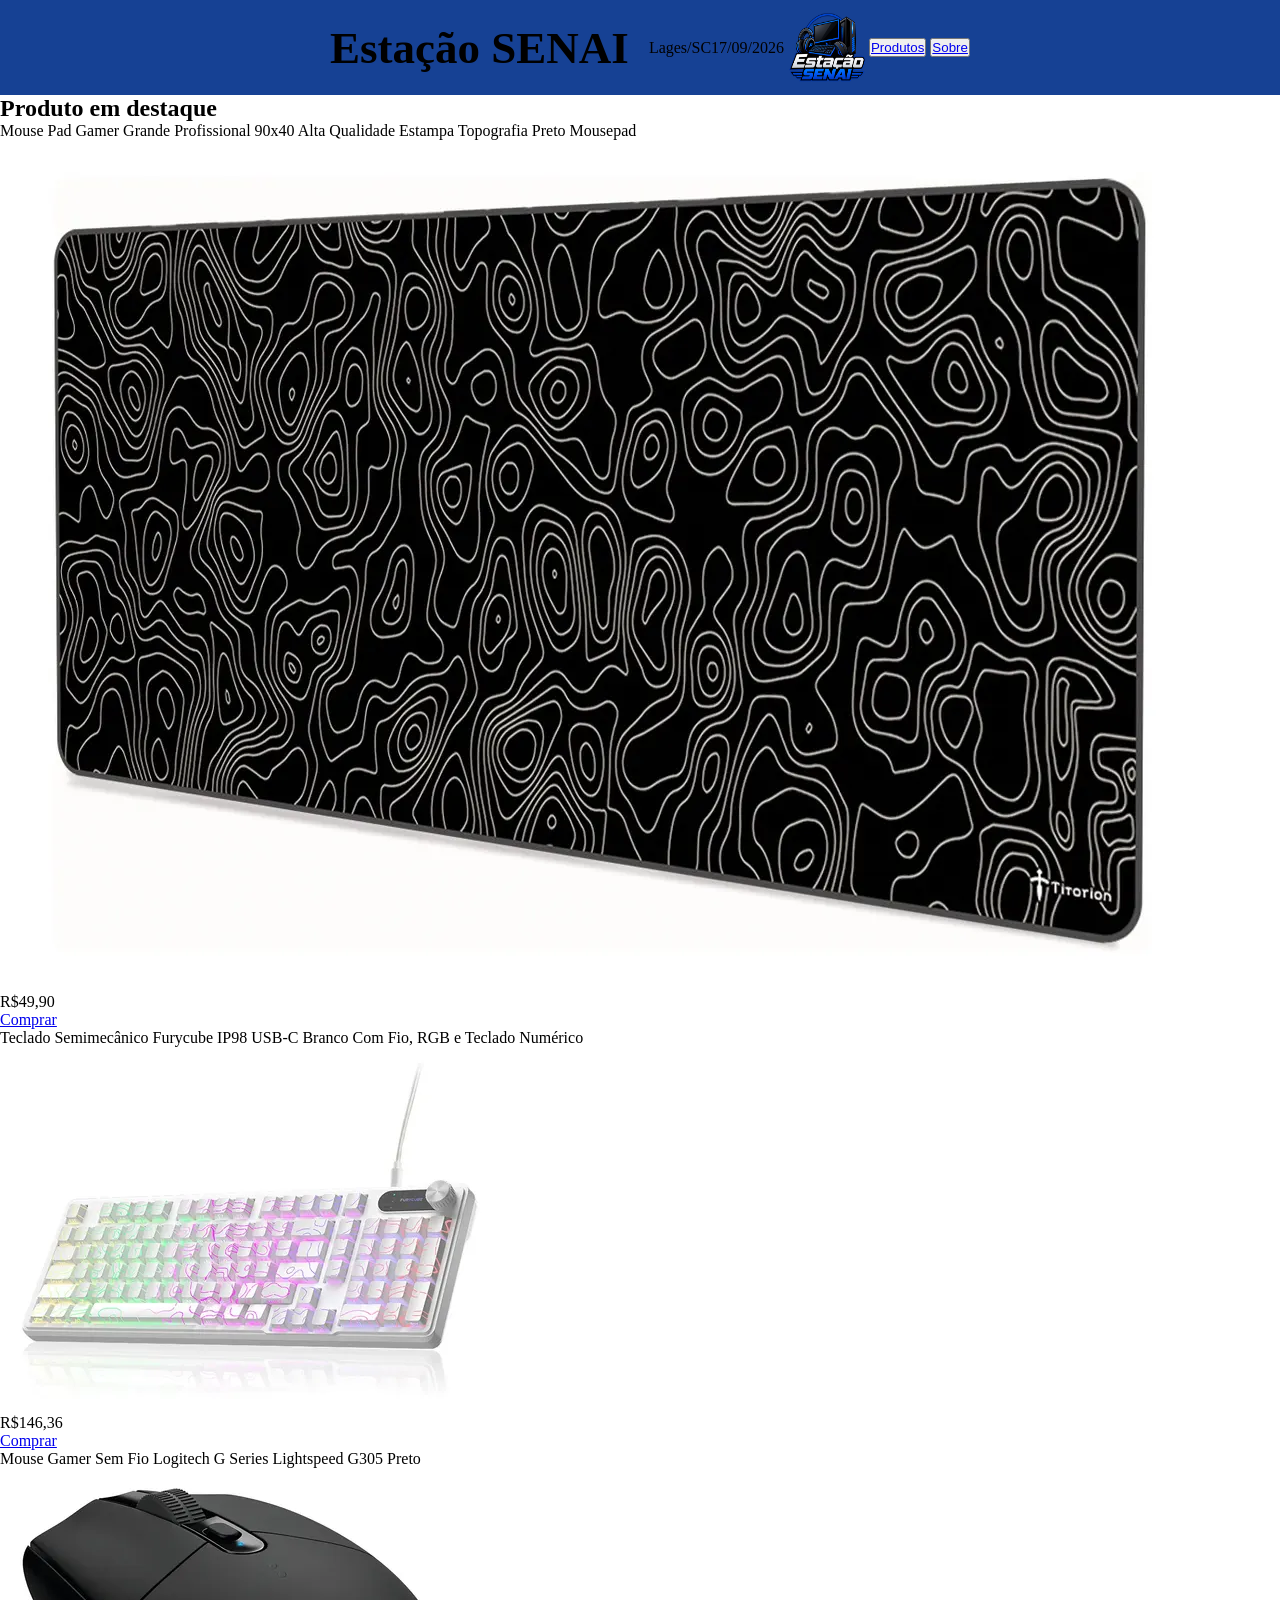
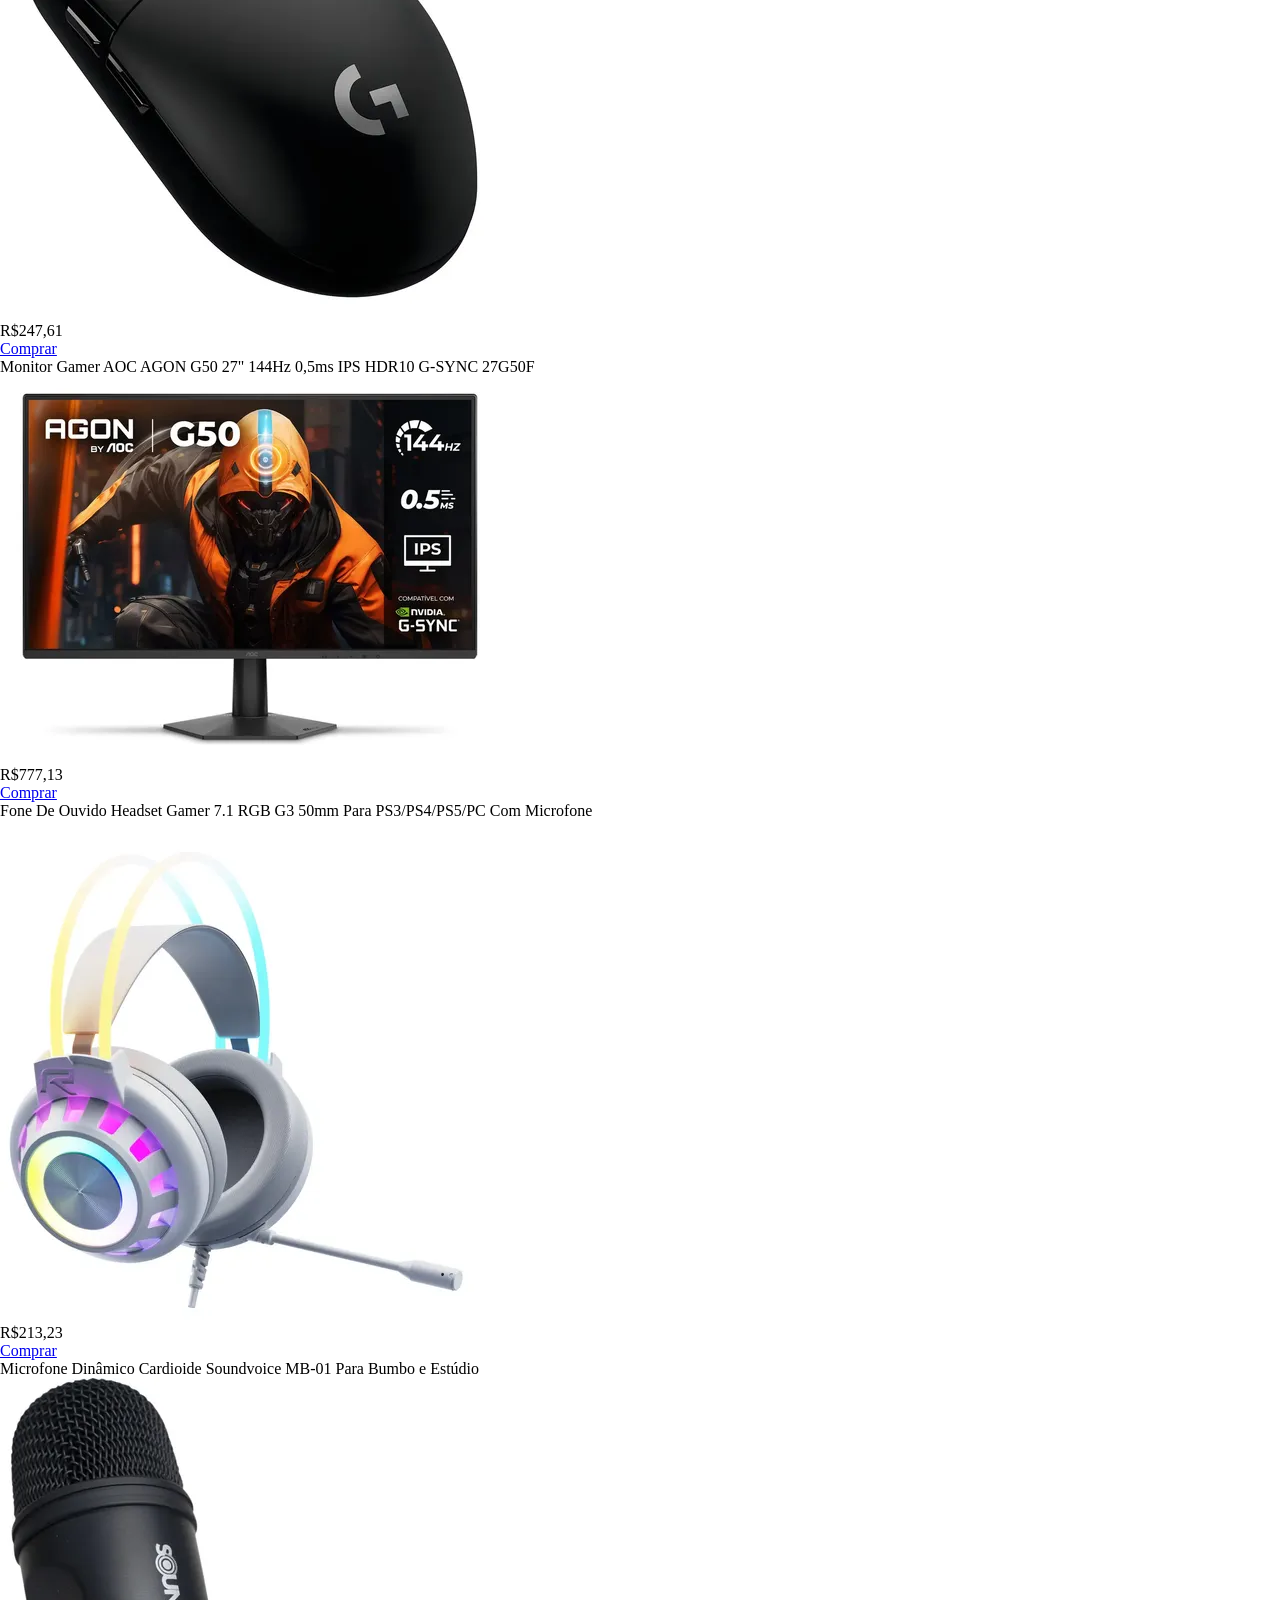
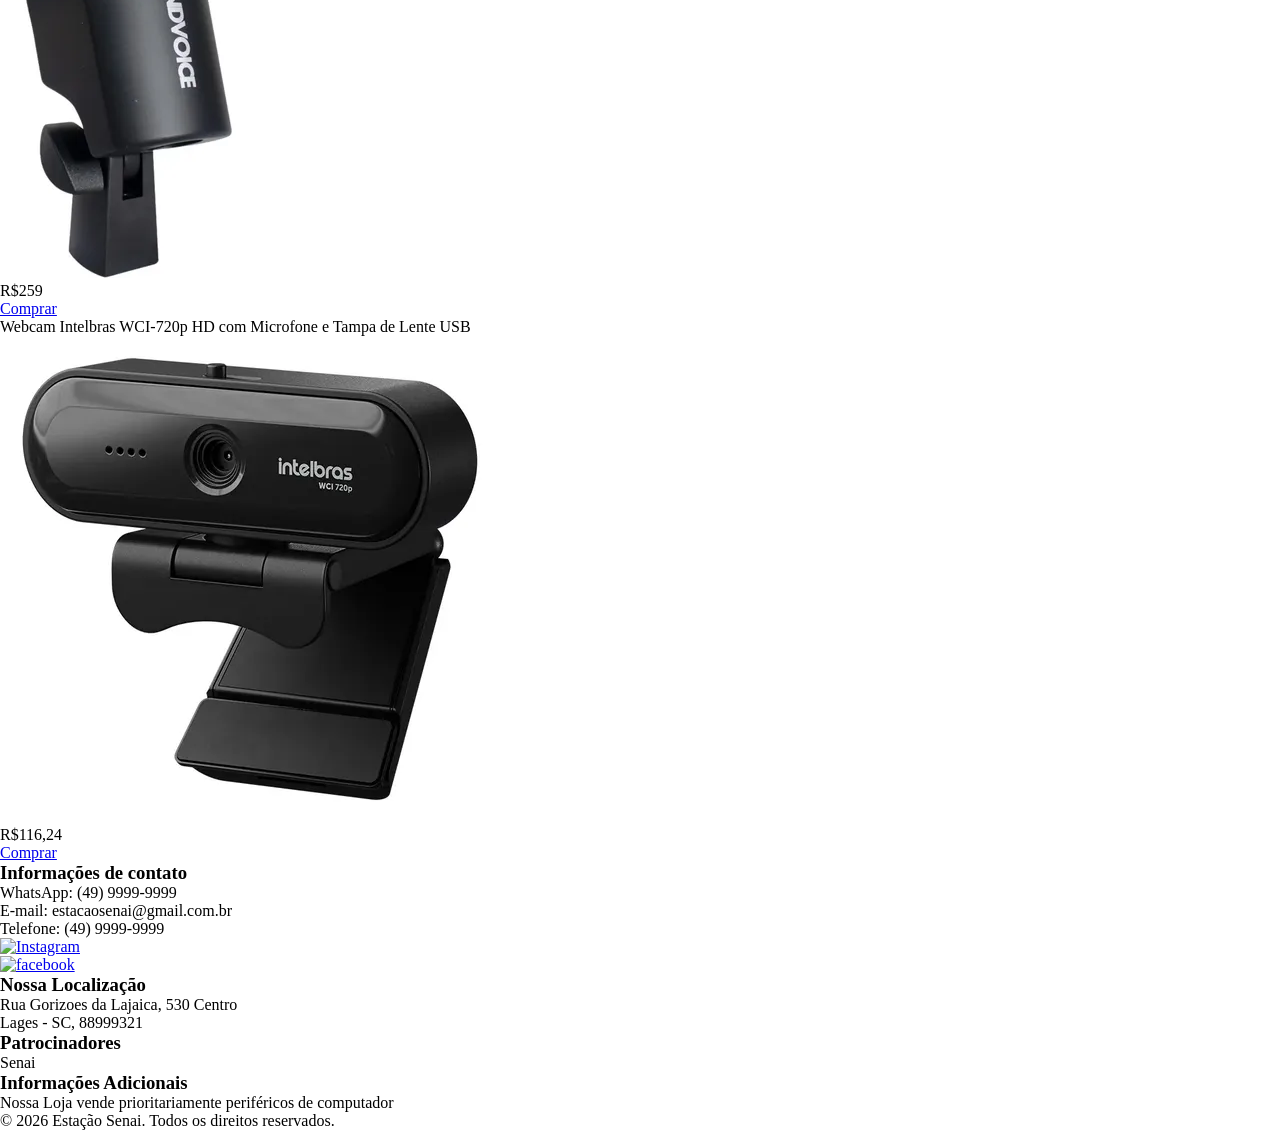
==== index.html @ b5deeed7 "feature/header Mudei o css do header" ====
<!DOCTYPE html>
<html lang="pt-br">

<head>
    <meta charset="UTF-8">
    <meta name="viewport" content="width=device-width, initial-scale=1.0">
    <title>Estação SENAI</title>
    <link rel="stylesheet" href="style.css">
</head>

<body>

    <header>

        <!--Titulo-->
        <h1>Estação SENAI</h1>




        <!--Localização e data-->
        <p>Lages/SC</p>
        <p>17/09/2026</p>

        <!--Logo do site-->
        <img class="logo-site" alt="logo-site" src="icons/logo-site.png">

        <!--Menu de seleção-->
        <div class="menu">
            <nav>
                <ul>
                    <button><a href="index.html">Produtos</a></button>
                    <button><a href="sobre.html">Sobre</a></button>
                </ul>
            </nav>
        </div>

    </header>

    <main>

        <section class="cards">
            <div class="maiores">
                <!--Produto em destaque do dia-->
                <h2>Produto em destaque</h2>
                <div class="mousepad">

                    <p>Mouse Pad Gamer Grande Profissional 90x40 Alta Qualidade Estampa Topografia Preto Mousepad</p>
                    <img alt="Mousepad" src="icons/mousepad.webp">
                    <p>R$49,90</p>
                    <a target="_blank"
                        href="https://www.mercadolivre.com.br/mouse-pad-gamer-grande-profissional-90x40-alta-qualidade-estampa-topografia-preto-mousepad-titorion/p/MLB47409463#polycard_client=search-desktop&be_origin=backend&overlay_label=not_apply&search_layout=grid&position=24&type=product&tracking_id=7812e96e-328a-417b-9b90-ce78f13c416f&wid=MLB4013795219&sid=search">Comprar</a>
                </div>
                <!--Seção para mostrar os itens no catalógo do site-->
            </div>
            <div class="teclado">
                <P>Teclado Semimecânico Furycube IP98 USB-C Branco Com Fio, RGB e Teclado Numérico</P>
                <img alt="Teclado" src="icons/tecladobrancoled.webp">
                <p>R$146,36</p>
                <a target="_blank"""
                    href="https://www.mercadolivre.com.br/teclado-semimecanico-furycube-ip98-usb-c-branco-com-fio-rgb-e-teclado-numerico/p/MLB63980322#polycard_client=search-desktop&be_origin=backend&overlay_label=not_apply&search_layout=grid&position=43&type=product&tracking_id=d3f7d920-6cae-497f-8540-eaef168dc468&wid=MLB7153825890&sid=search">Comprar</a>
            </div>
            <div class="mouse">
                <p>Mouse Gamer Sem Fio Logitech G Series Lightspeed G305 Preto</p>
                <img alt="Mouse" src="icons/Mouse.webp">
                <P>R$247,61</P>
                <a target="_blank"
                    href="https://www.mercadolivre.com.br/mouse-gamer-sem-fio-logitech-g-series-lightspeed-g305-preto/p/MLB23144158#polycard_client=search-desktop&be_origin=backend&overlay_label=not_apply&search_layout=grid&position=8&type=product&tracking_id=4a36a123-472b-42ae-950b-388104cb21b0&wid=MLB4983623301&sid=search">Comprar</a>
            </div>
            <div class="monitor">
                <p>Monitor Gamer AOC AGON G50 27" 144Hz 0,5ms IPS HDR10 G-SYNC 27G50F</p>
                <img alt="Monitor" src="icons/monitor.webp">
                <p>R$777,13</p>
                <a target="_blank"
                    href="https://www.mercadolivre.com.br/monitor-gamer-aoc-agon-g50-27-144hz-05ms-ips-hdr10-g-sync-27g50f/p/MLB62870125?pdp_filters=item_id:MLB6233971228#polycard_client=recommendations_vip-pads-up&wid=MLB6233971228&sid=recos&reco_backend=recomm_platform_base_pads_rfa_MERGE_marketplace&reco_model=recos_backend_only&reco_client=vip-pads-up&reco_item_pos=2&reco_backend_type=low_level&reco_id=8f4b0502-ffeb-46dc-b639-bdf6862e9575&is_advertising=true&ad_domain=VIPDESKTOP_UP&ad_position=3&ad_click_id=NDRkMGM4MWItMjBjNS00MTIxLWJkZTQtMjI5NDY4MDViMzY0">Comprar</a>
            </div>
            <div class="headset">
                <P>Fone De Ouvido Headset Gamer 7.1 RGB G3 50mm Para PS3/PS4/PS5/PC Com Microfone</P>
                <img alt="Headset" src="icons/fone.webp">
                <P>R$213,23</P>
                <a target="_blank"
                    href="https://www.mercadolivre.com.br/fone-de-ouvido-headset-gamer-71-rgb-g3-50mm-para-ps3ps4ps5pc-com-microfone-heatset-gamer-fone-ouvido-computador-jogo-bom-bonito-barato/p/MLB75214788?pdp_filters=item_id:MLB7177538888#is_advertising=true&searchVariation=MLB75214788&backend_model=search-backend&be_origin=backend&position=3&search_layout=grid&type=pad&tracking_id=77978ebe-2808-44ee-95e0-de11dff2c655&ad_domain=VQCATCORE_LST&ad_position=3&ad_click_id=MjA5NmQyNTYtZDNmNi00ZWJkLWJmYTAtN2E4M2U3ZTk1N2Nh">Comprar</a>
            </div>
            <div class="microfone">
                <p>Microfone Dinâmico Cardioide Soundvoice MB-01 Para Bumbo e Estúdio</p>
                <img alt="Microfone" src="icons/microfone.webp">
                <p>R$259</p>
                <a target="_blank"
                    href="https://www.mercadolivre.com.br/microfone-dinamico-cardioide-soundvoice-mb-01-para-bumbo-e-estudio/p/MLB37297461?pdp_filters=item_id:MLB4917843511#is_advertising=true&searchVariation=MLB37297461&backend_model=search-backend&be_origin=backend&position=4&search_layout=grid&type=pad&tracking_id=dd251915-ace6-4da2-aaab-85668faf4d6e&ad_domain=VQCATCORE_LST&ad_position=4&ad_click_id=NWQ5ZDEzZDUtMzc0Yy00ZmU4LWEyMzEtZjdmMzE3NWNmOWEx">Comprar</a>
            </div>
            <div class="webcan">
                <p>Webcam Intelbras WCI-720p HD com Microfone e Tampa de Lente USB</p>
                <img alt="Webcam" src="icons/webcam.webp">
                <p>R$116,24</p>
                <a target="_blank"
                    href="https://www.mercadolivre.com.br/webcam-intelbras-wci-720p-hd-com-microfone-e-tampa-de-lente-usb/p/MLB53816191#polycard_client=search-desktop&be_origin=backend&overlay_label=not_apply&search_layout=grid&position=12&type=product&tracking_id=714e74a8-5404-4f81-b75a-a36fd5739add&wid=MLB6360203074&sid=search">Comprar</a>

            </div>
        </section>
    </main>

    <footer>
        <!--Essa (div) mostra as informações de contato da empresa-->
        <div class="contatos">
            <h3>Informações de contato</h3>
            <p>WhatsApp: (49) 9999-9999</p>
            <p>E-mail: estacaosenai@gmail.com.br</p>
            <p>Telefone: (49) 9999-9999</p>
        </div>
        <!--Essa (div) mostra as redes sociais da empresa-->
        <div class="redesSociais">
            <a href="https://instagram.com" target="_blank">
                <img src="instagram.png" alt="Instagram" width="30">
            </a><br>
            <a href="https://facebook.com" target="_blank">
                <img src="facebook.png" alt="facebook" width="30">
            </a>
        </div>
        <!--Essa (div) mostra a localização da empresa-->
        <div class="localização">
            <h3>Nossa Localização</h3>
            <p>Rua Gorizoes da Lajaica, 530 Centro</p>
            <p>Lages - SC, 88999321</p>
        </div>
        <!--Essa (div) mostra os patrocinadores da empresa-->
        <div class="patrocinador">
            <h3>Patrocinadores</h3>
            <p>Senai</p>
        </div>
        <!--Essa (div) mostar informações adicionais da empresa-->
        <div class="informações">
            <h3>Informações Adicionais</h3>
            <p>Nossa Loja vende prioritariamente periféricos de computador</p>
        </div>
        <!--Essa (div) é a copywrigth do site-->
        <div class="copywrigth">
            <p>&copy; 2026 Estação Senai. Todos os direitos reservados.</p>
        </div>

    </footer>

</body>

</html>
---- style.css ----
* {
    padding: 0;
    margin: 0;
    box-sizing: border-box;
}
header{
    background-color: #164194;
    display: flex;
    align-items: center;
    justify-content: center;    
    height: 95px;
}

menu{
    justify-content: center;
    flex-direction: column;
}

header h1{
    font-size: 45px;
    padding: 20px;
}

.logo-site{
    width: 85px;
    height: 75px;
}
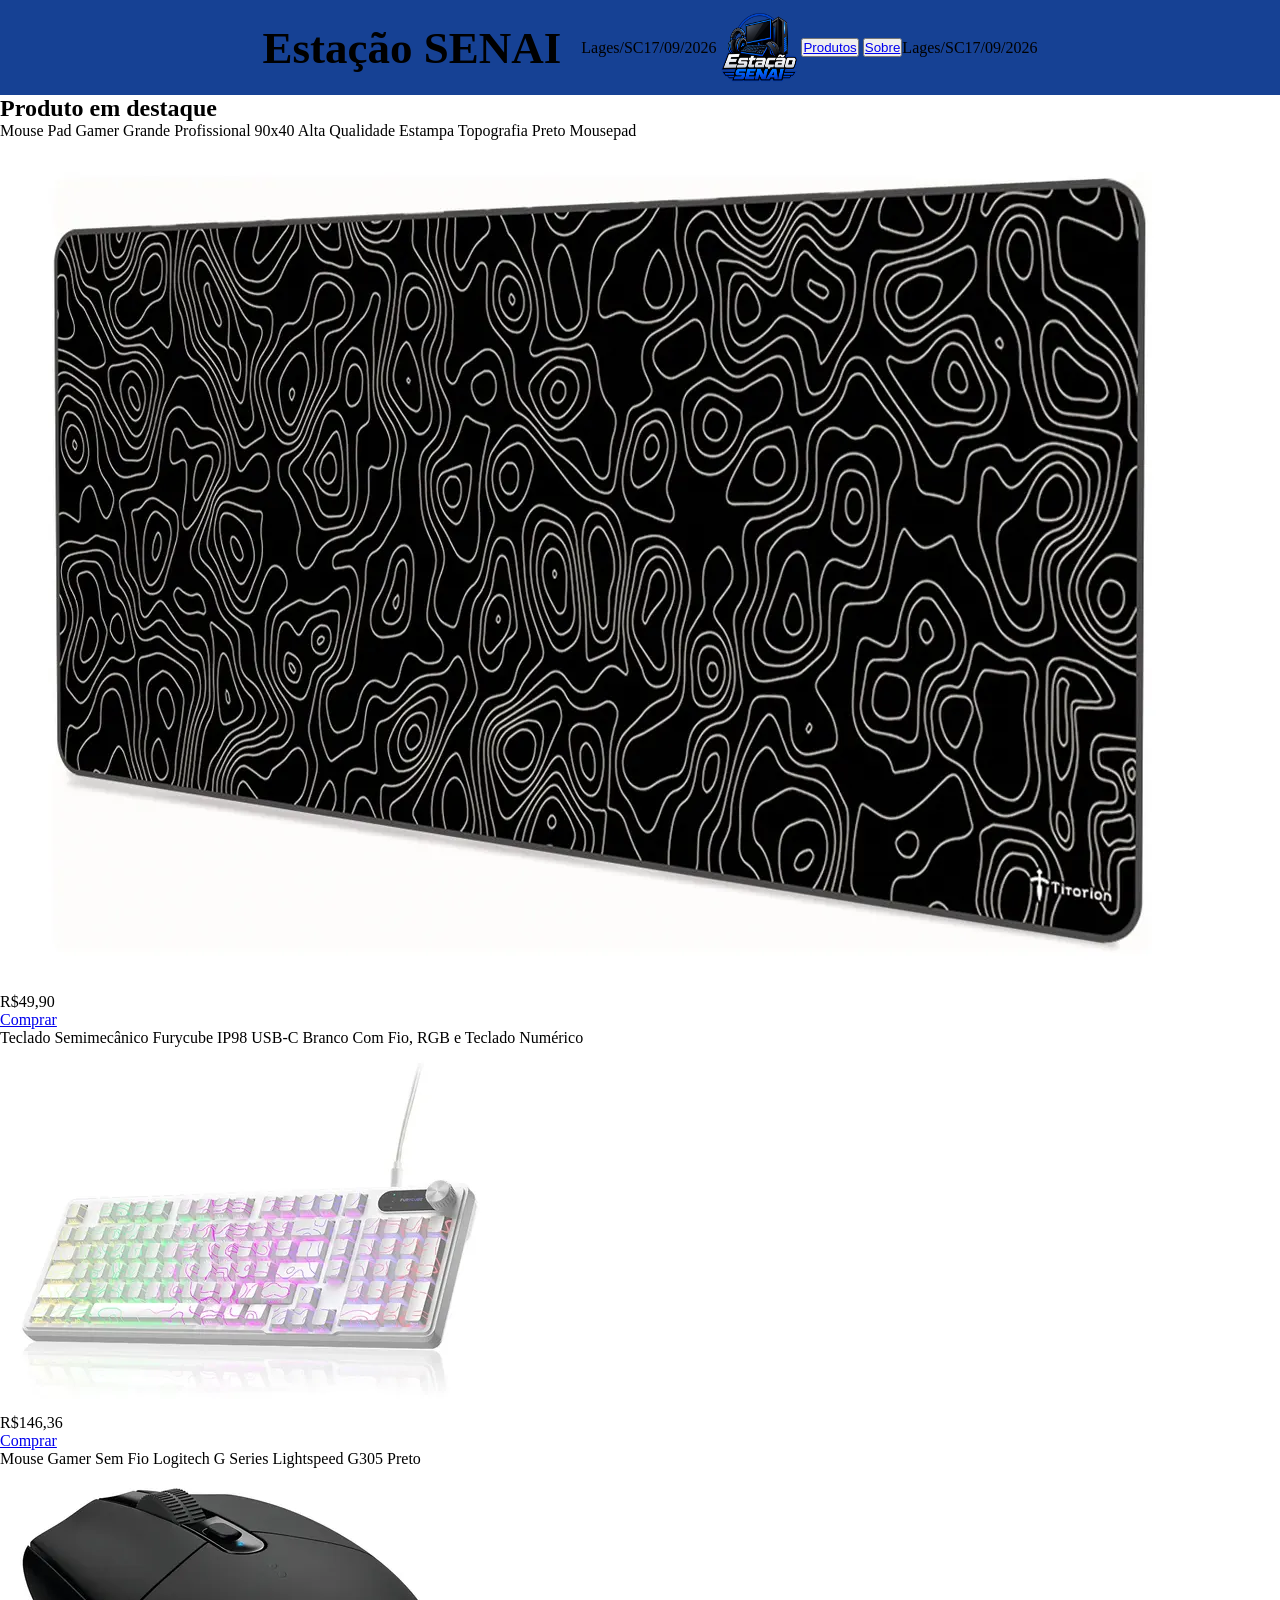
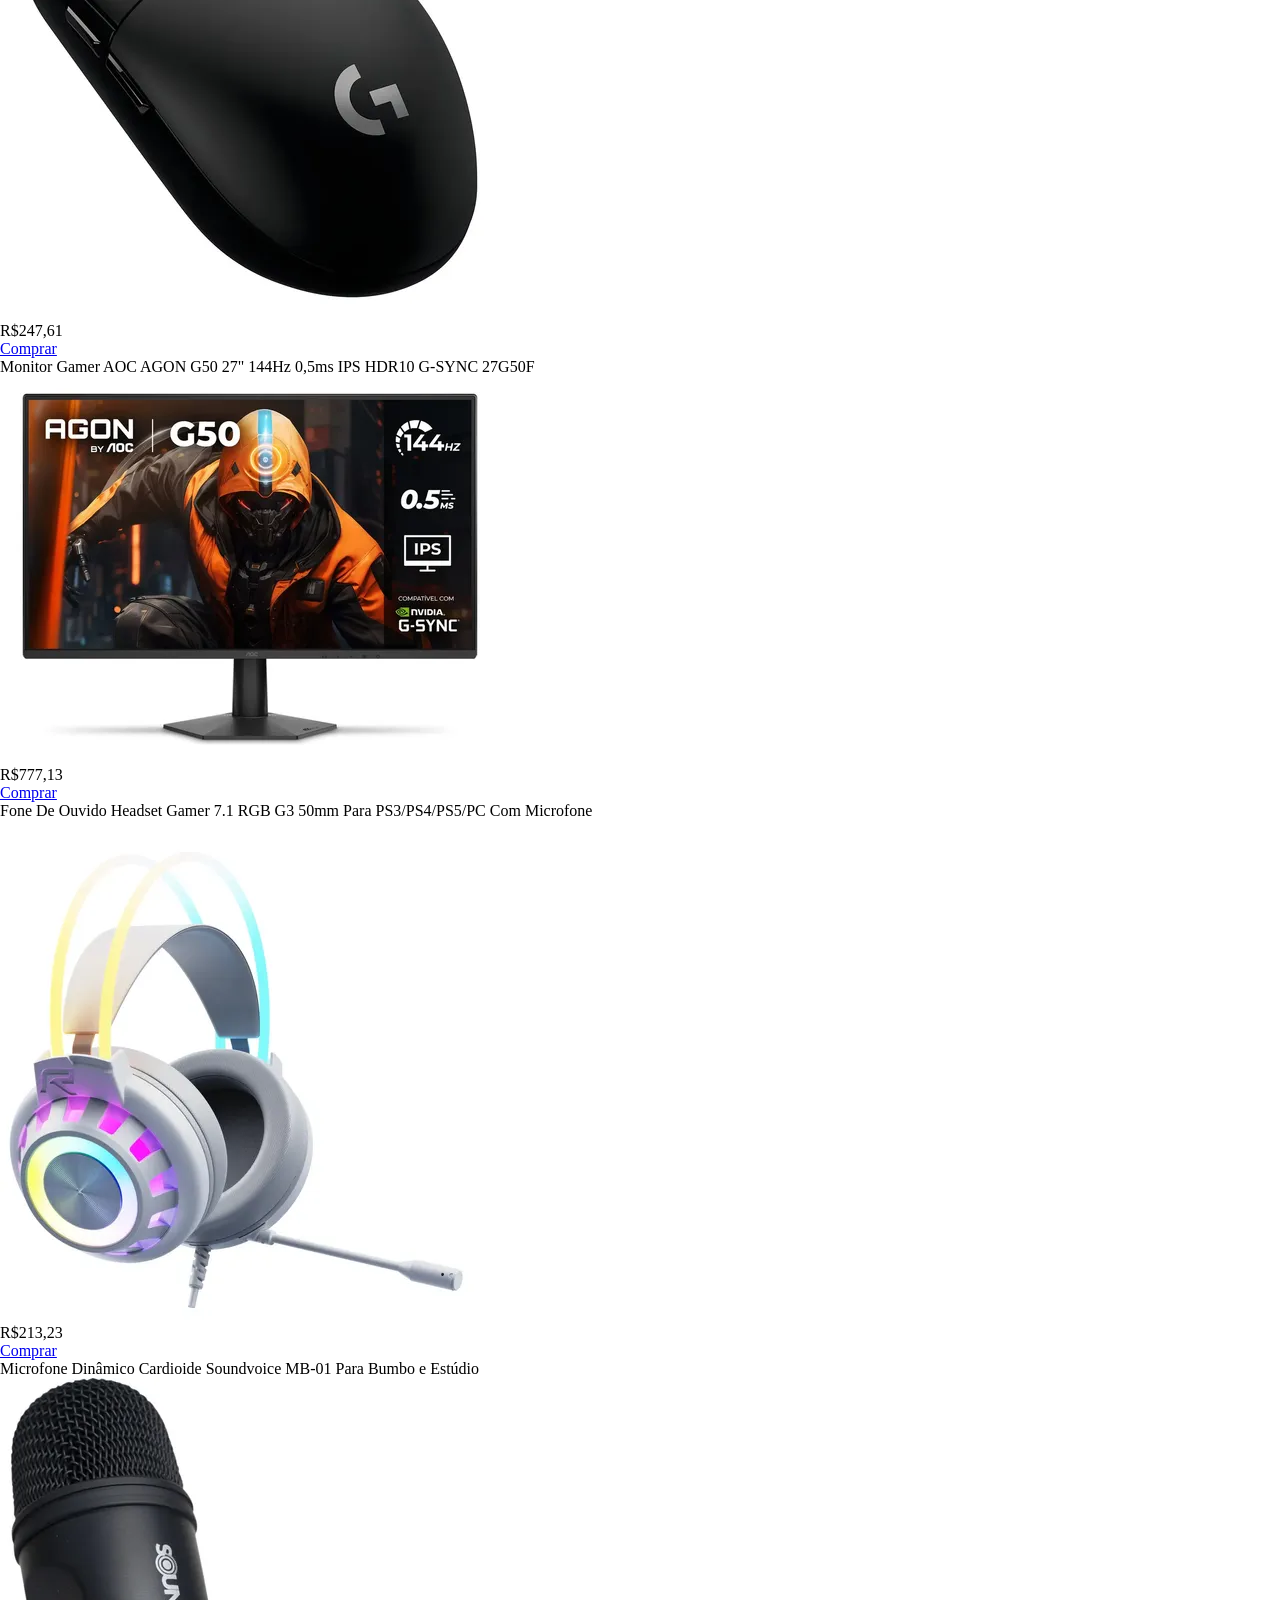
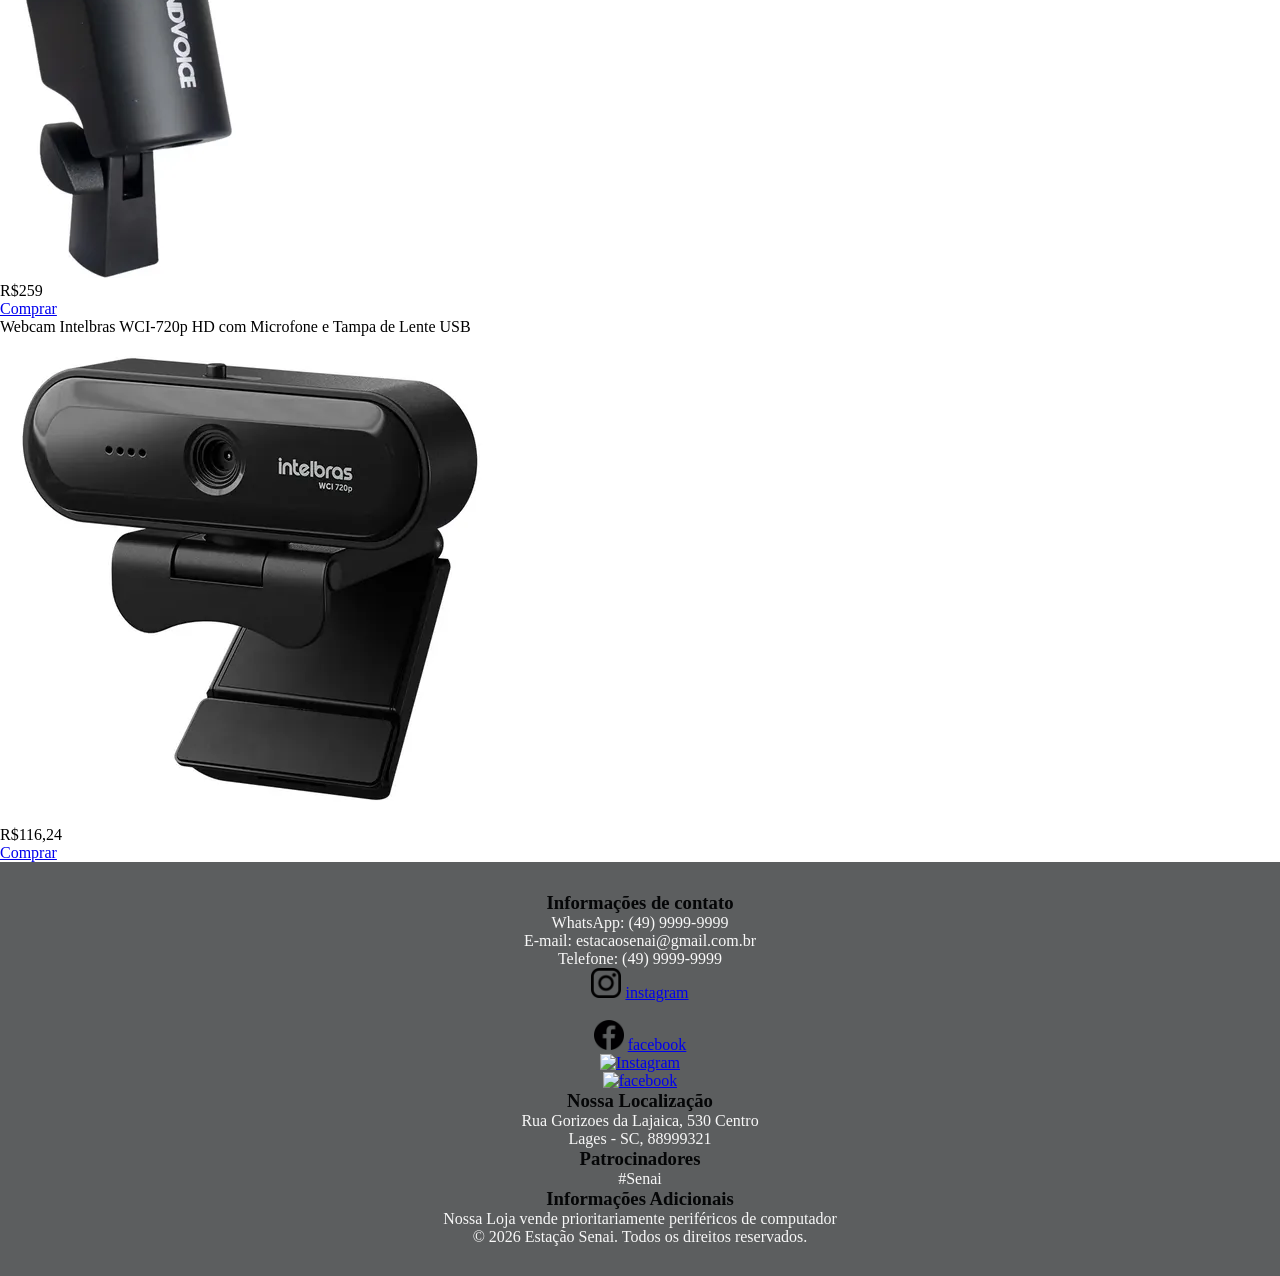
==== commit f0421259: "Merge branch 'main' into feature/footer" ====
--- a/index.html
+++ b/index.html
@@ -4,6 +4,7 @@
 <head>
     <meta charset="UTF-8">
     <meta name="viewport" content="width=device-width, initial-scale=1.0">
+    <link rel="stylesheet" href="style.css">
     <title>Estação SENAI</title>
     <link rel="stylesheet" href="style.css">
 </head>
@@ -34,6 +35,10 @@
                 </ul>
             </nav>
         </div>
+
+        <!--Localização e data-->
+        <p>Lages/SC</p>
+        <p>17/09/2026</p>
 
     </header>
 
@@ -108,6 +113,14 @@
             <p>Telefone: (49) 9999-9999</p>
         </div>
         <!--Essa (div) mostra as redes sociais da empresa-->
+            <div class="container-logos">
+                <img src="icons/instagram-imagem.png" alt="Instagram" width="30">
+                <a href="https://www.instagram.com/">instagram</a>
+            </div><br>
+            <div class="container-logos">
+                <img src="icons/facebook-imagem.png" alt="facebook" width="30">
+                <a href="https://www.facebook.com/?locale=pt_BR">facebook</a>
+            </div>
         <div class="redesSociais">
             <a href="https://instagram.com" target="_blank">
                 <img src="instagram.png" alt="Instagram" width="30">
@@ -125,7 +138,7 @@
         <!--Essa (div) mostra os patrocinadores da empresa-->
         <div class="patrocinador">
             <h3>Patrocinadores</h3>
-            <p>Senai</p>
+            <p>#Senai</p>
         </div>
         <!--Essa (div) mostar informações adicionais da empresa-->
         <div class="informações">
--- a/style.css
+++ b/style.css
@@ -1,3 +1,18 @@
+footer
+{
+    background-color: #5c5e5f;
+    color: #f8f8f8;
+    padding: 30px;
+    text-align: center;
+
+    display: flex;
+    flex-direction: column;
+    align-items: center;
+}
+footer h3
+{
+    color: #050607;
+}
 * {
     padding: 0;
     margin: 0;
@@ -24,4 +39,4 @@
 .logo-site{
     width: 85px;
     height: 75px;
-}+}
--- a/style.css
+++ b/style.css
@@ -1,3 +1,18 @@
+footer
+{
+    background-color: #5c5e5f;
+    color: #f8f8f8;
+    padding: 30px;
+    text-align: center;
+
+    display: flex;
+    flex-direction: column;
+    align-items: center;
+}
+footer h3
+{
+    color: #050607;
+}
 * {
     padding: 0;
     margin: 0;
@@ -24,4 +39,4 @@
 .logo-site{
     width: 85px;
     height: 75px;
-}+}
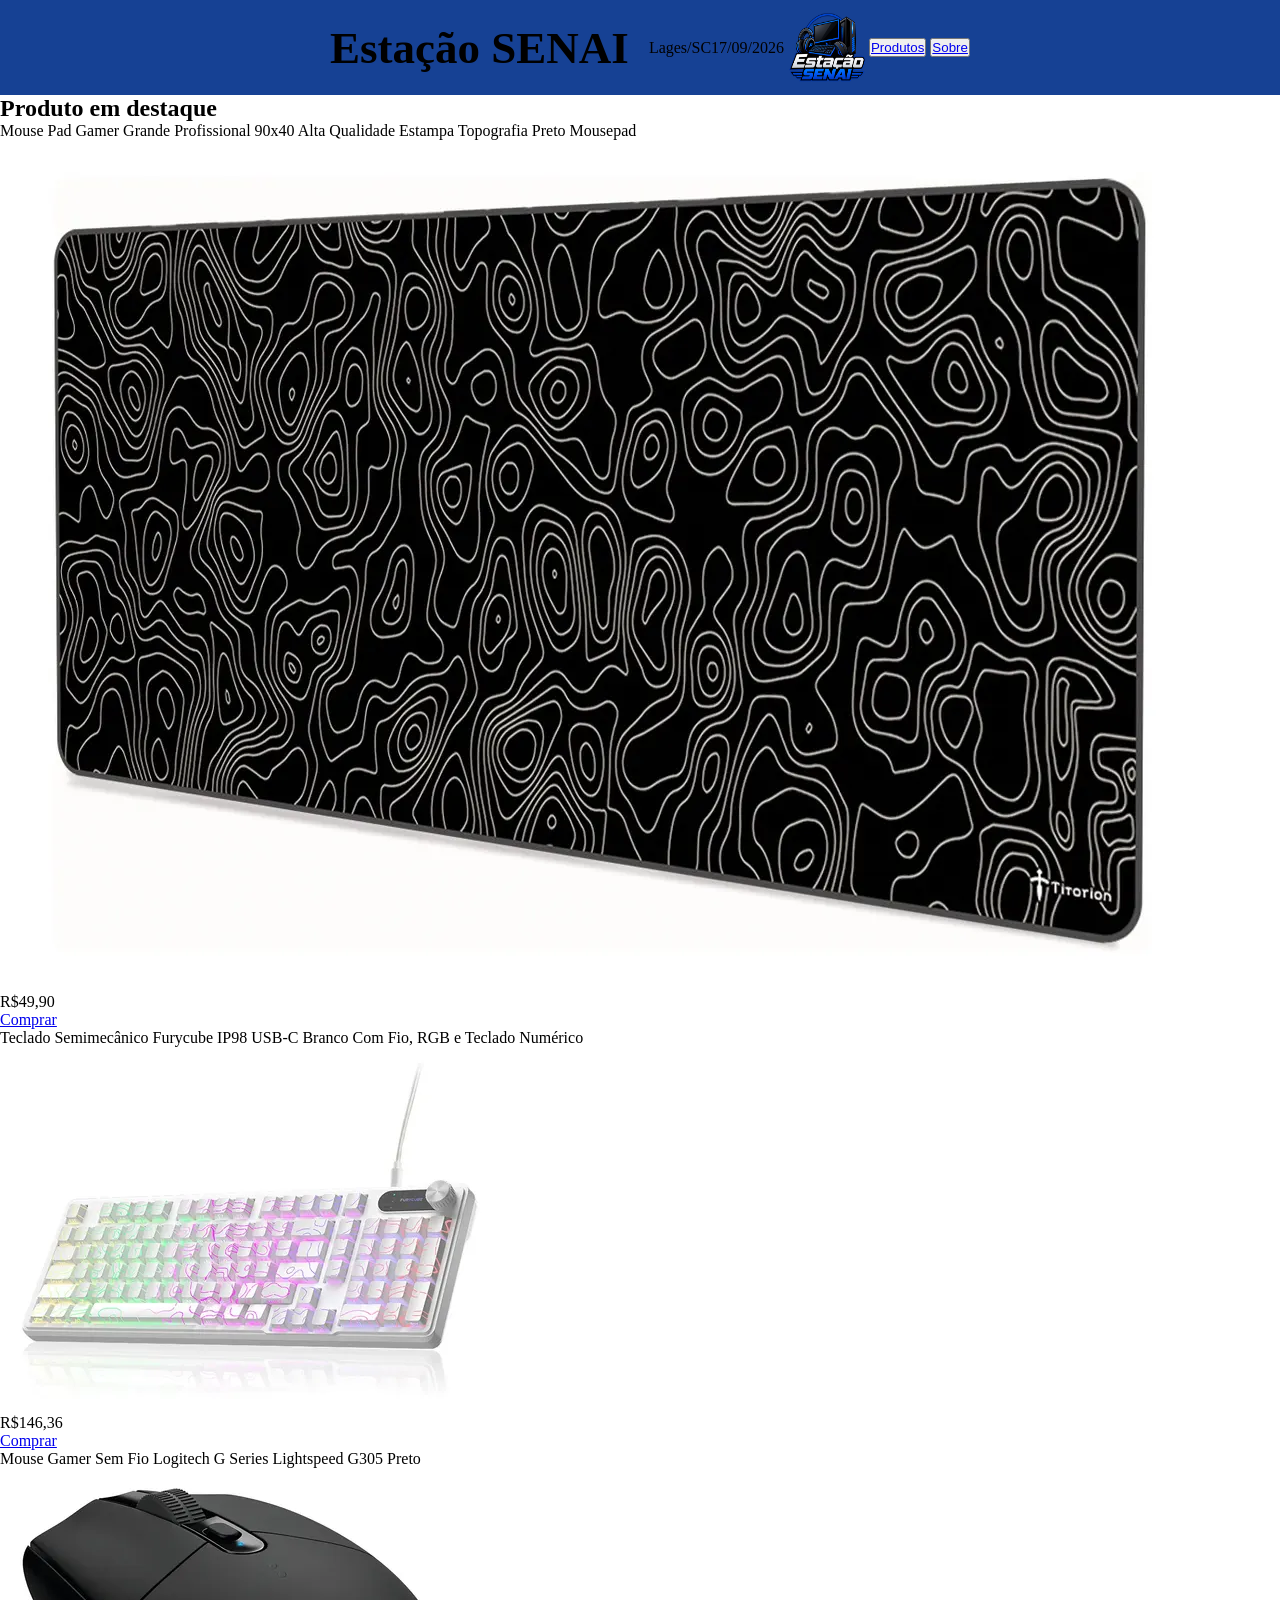
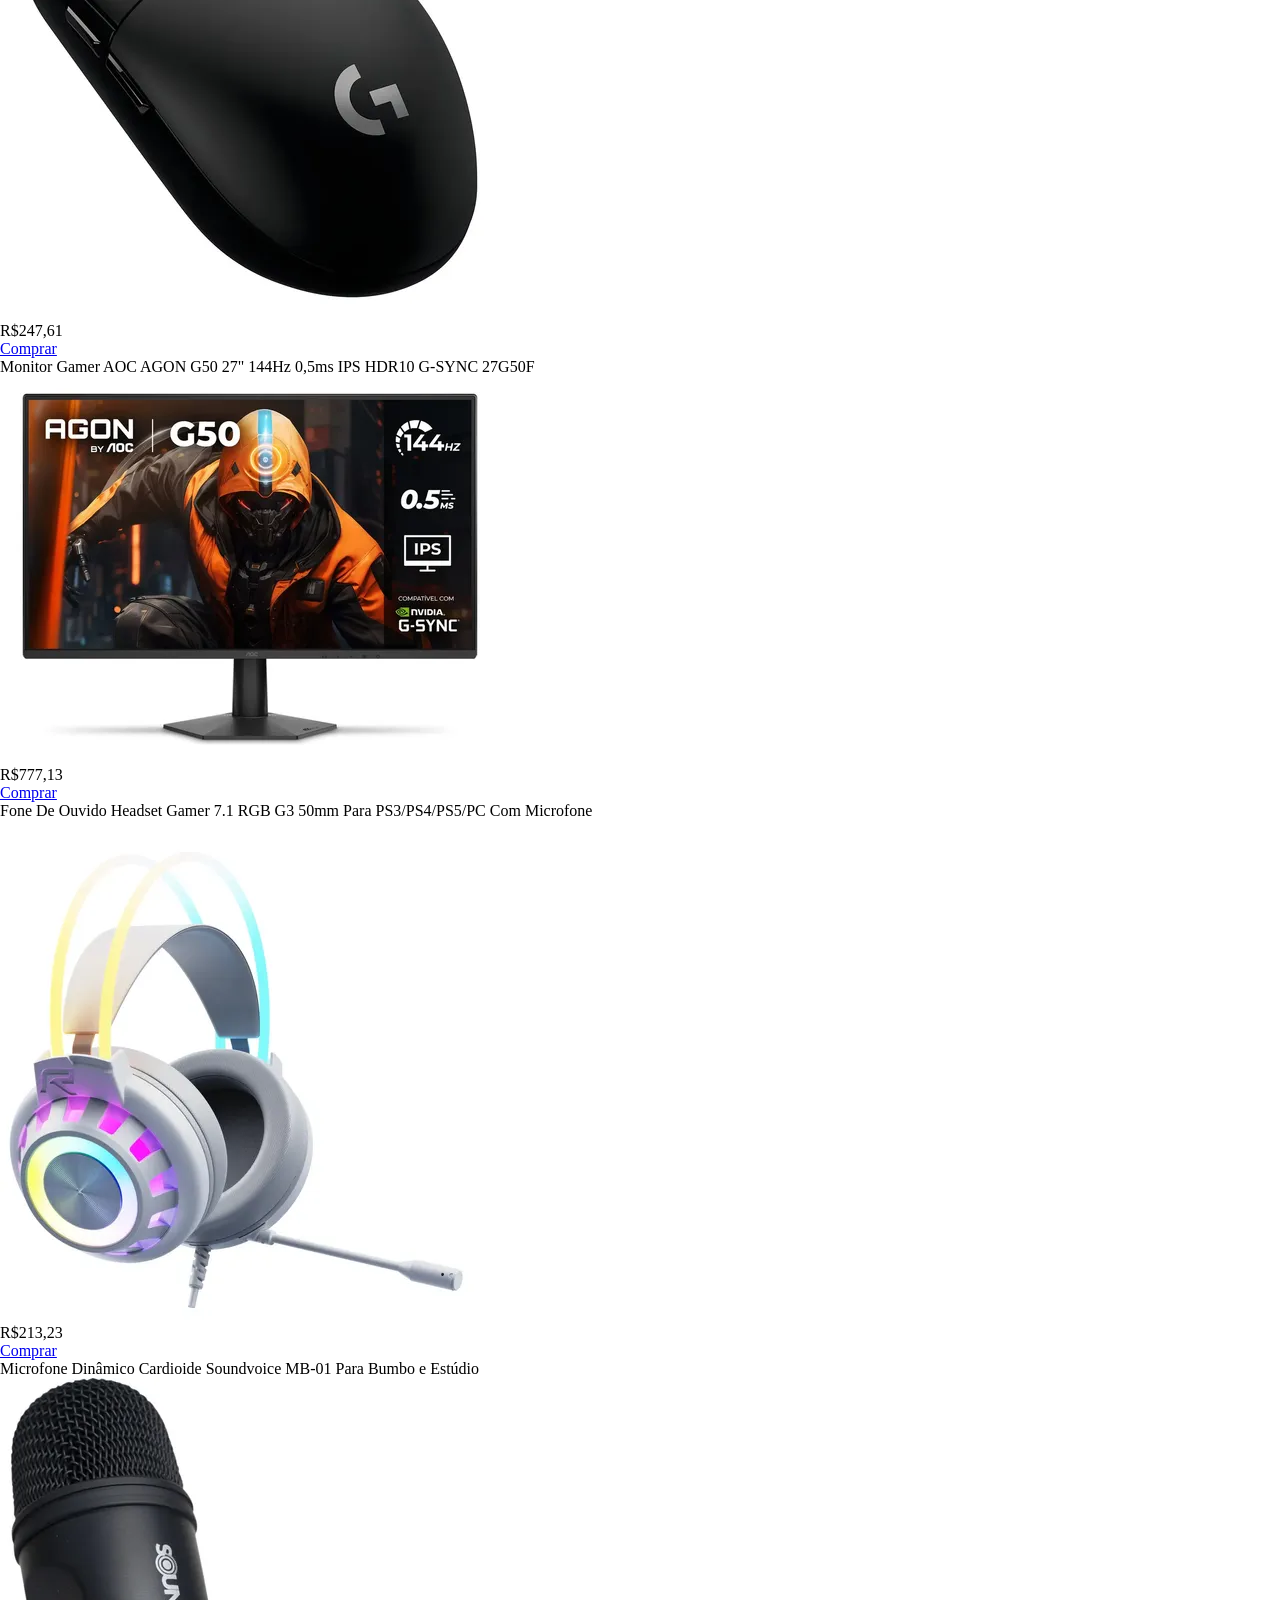
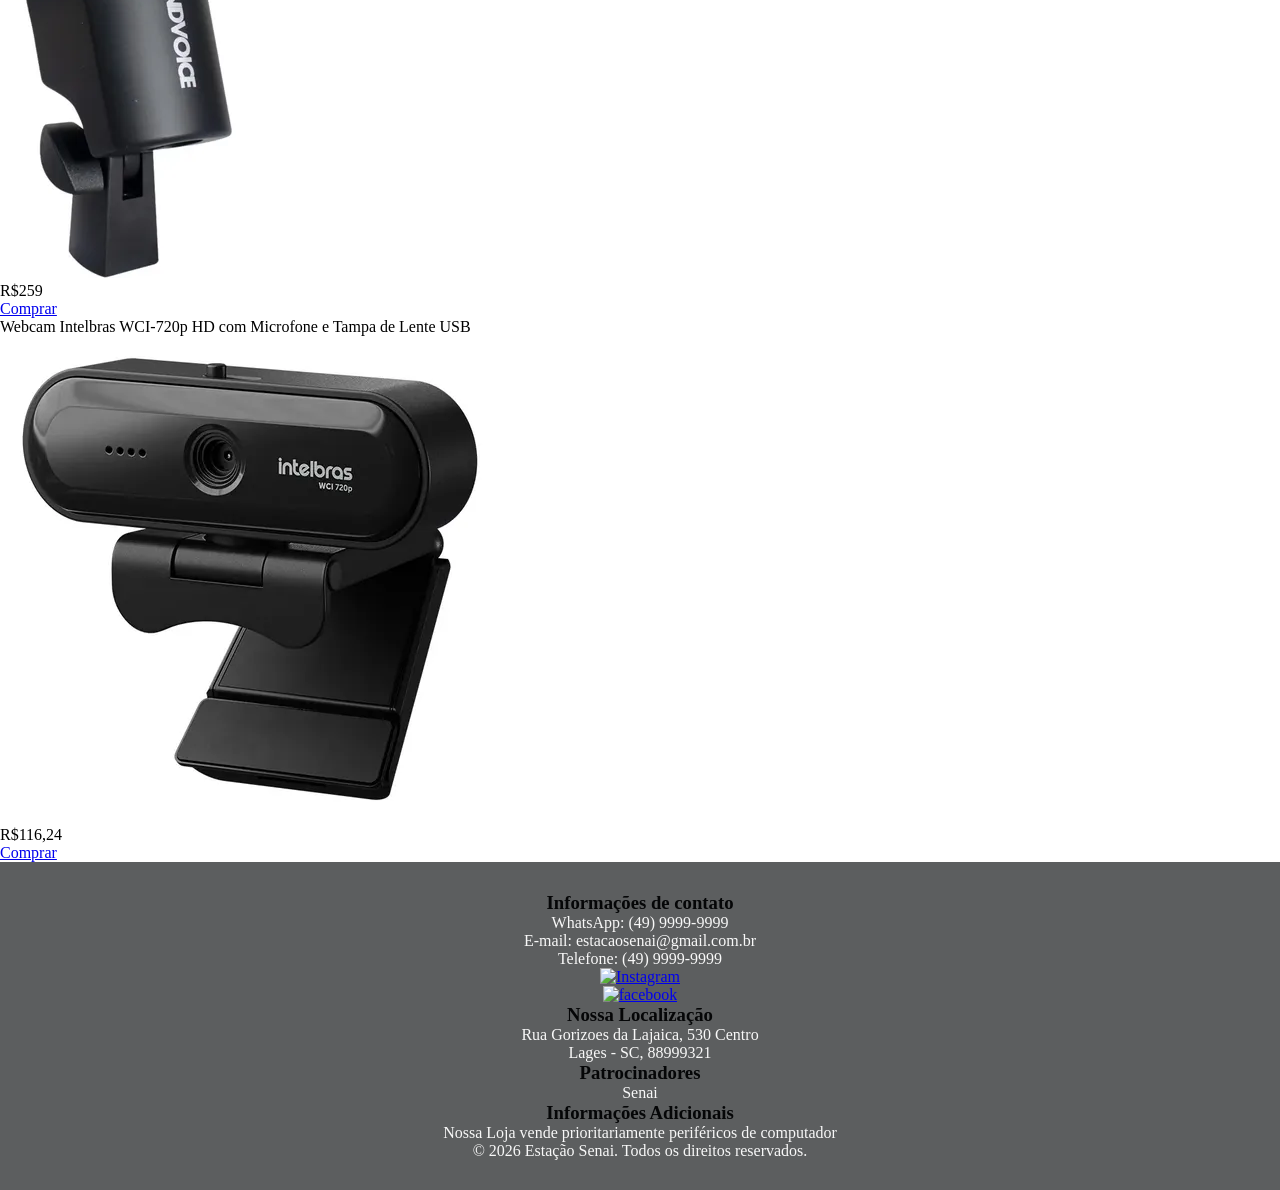
==== commit e64a9452: "Alterações da main" ====
--- a/index.html
+++ b/index.html
@@ -4,7 +4,6 @@
 <head>
     <meta charset="UTF-8">
     <meta name="viewport" content="width=device-width, initial-scale=1.0">
-    <link rel="stylesheet" href="style.css">
     <title>Estação SENAI</title>
     <link rel="stylesheet" href="style.css">
 </head>
@@ -15,9 +14,6 @@
 
         <!--Titulo-->
         <h1>Estação SENAI</h1>
-
-
-
 
         <!--Localização e data-->
         <p>Lages/SC</p>
@@ -35,10 +31,6 @@
                 </ul>
             </nav>
         </div>
-
-        <!--Localização e data-->
-        <p>Lages/SC</p>
-        <p>17/09/2026</p>
 
     </header>
 
@@ -113,14 +105,6 @@
             <p>Telefone: (49) 9999-9999</p>
         </div>
         <!--Essa (div) mostra as redes sociais da empresa-->
-            <div class="container-logos">
-                <img src="icons/instagram-imagem.png" alt="Instagram" width="30">
-                <a href="https://www.instagram.com/">instagram</a>
-            </div><br>
-            <div class="container-logos">
-                <img src="icons/facebook-imagem.png" alt="facebook" width="30">
-                <a href="https://www.facebook.com/?locale=pt_BR">facebook</a>
-            </div>
         <div class="redesSociais">
             <a href="https://instagram.com" target="_blank">
                 <img src="instagram.png" alt="Instagram" width="30">
@@ -138,7 +122,7 @@
         <!--Essa (div) mostra os patrocinadores da empresa-->
         <div class="patrocinador">
             <h3>Patrocinadores</h3>
-            <p>#Senai</p>
+            <p>Senai</p>
         </div>
         <!--Essa (div) mostar informações adicionais da empresa-->
         <div class="informações">
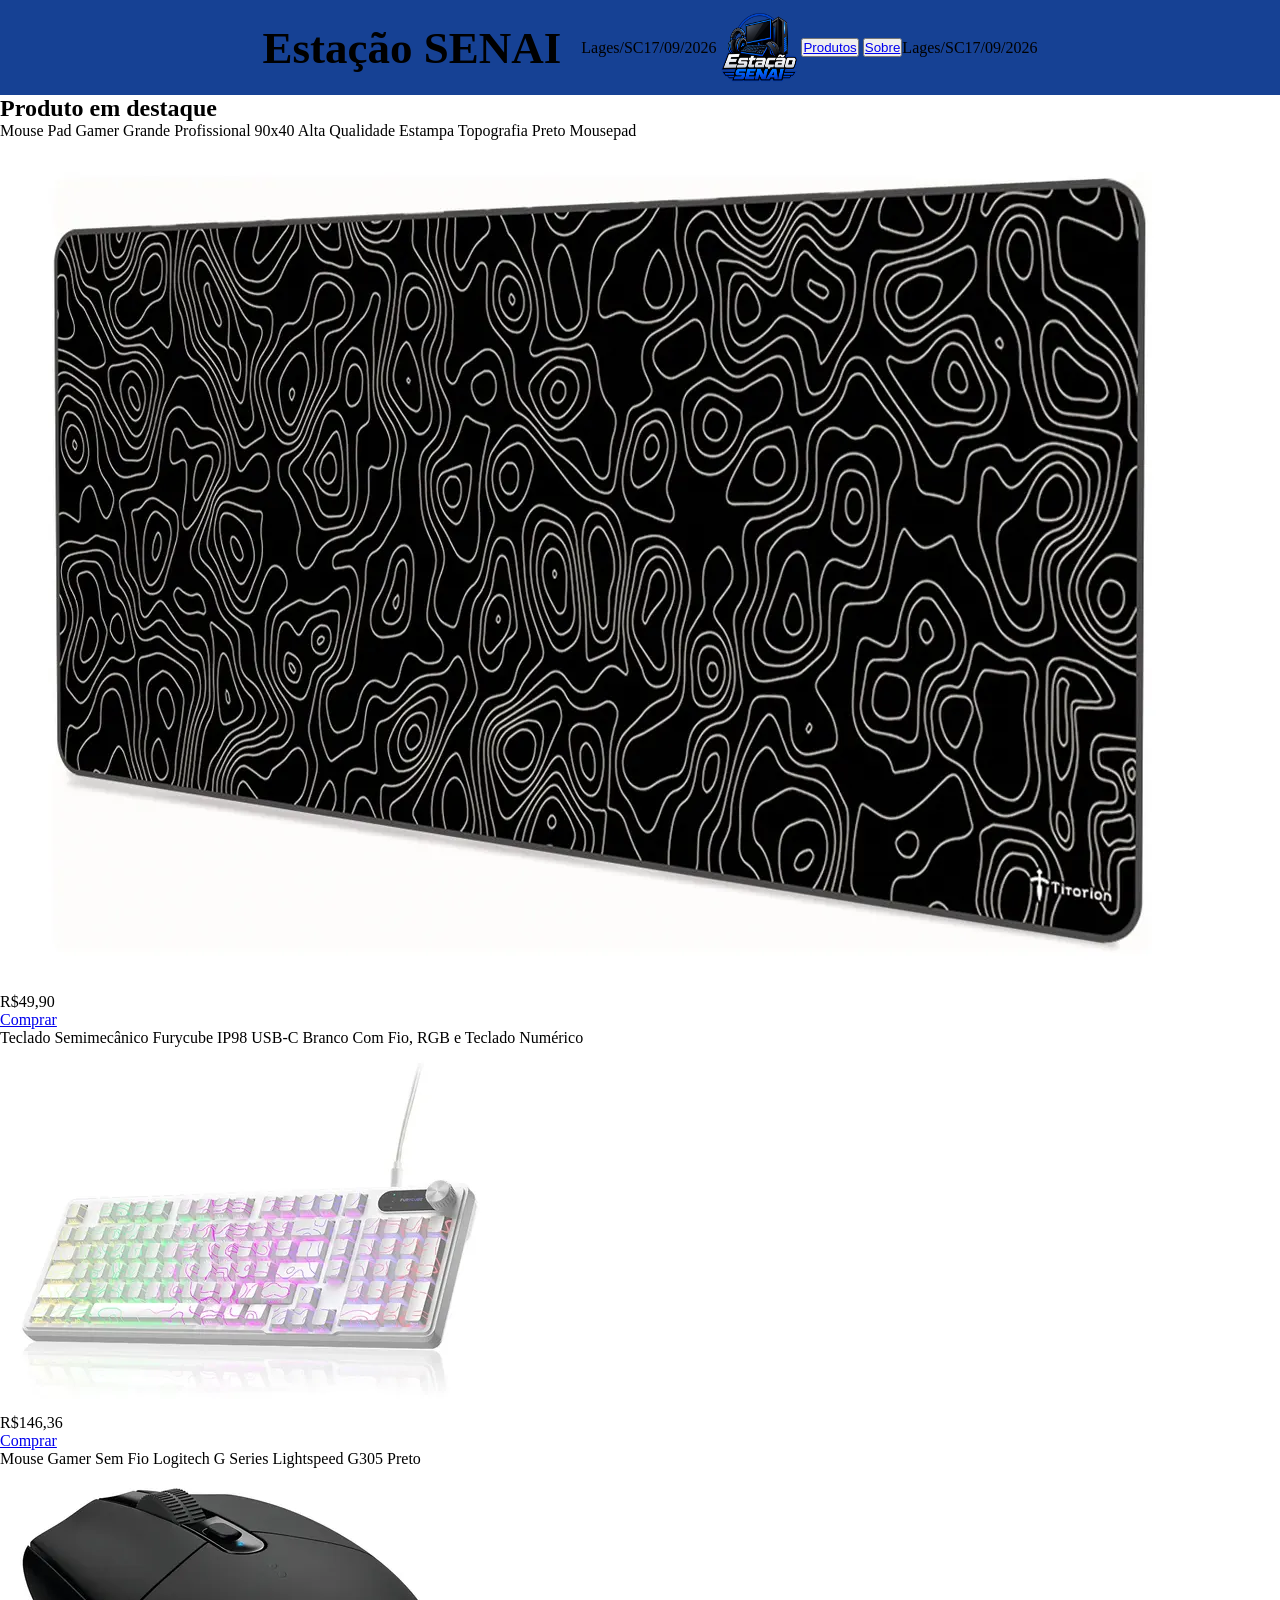
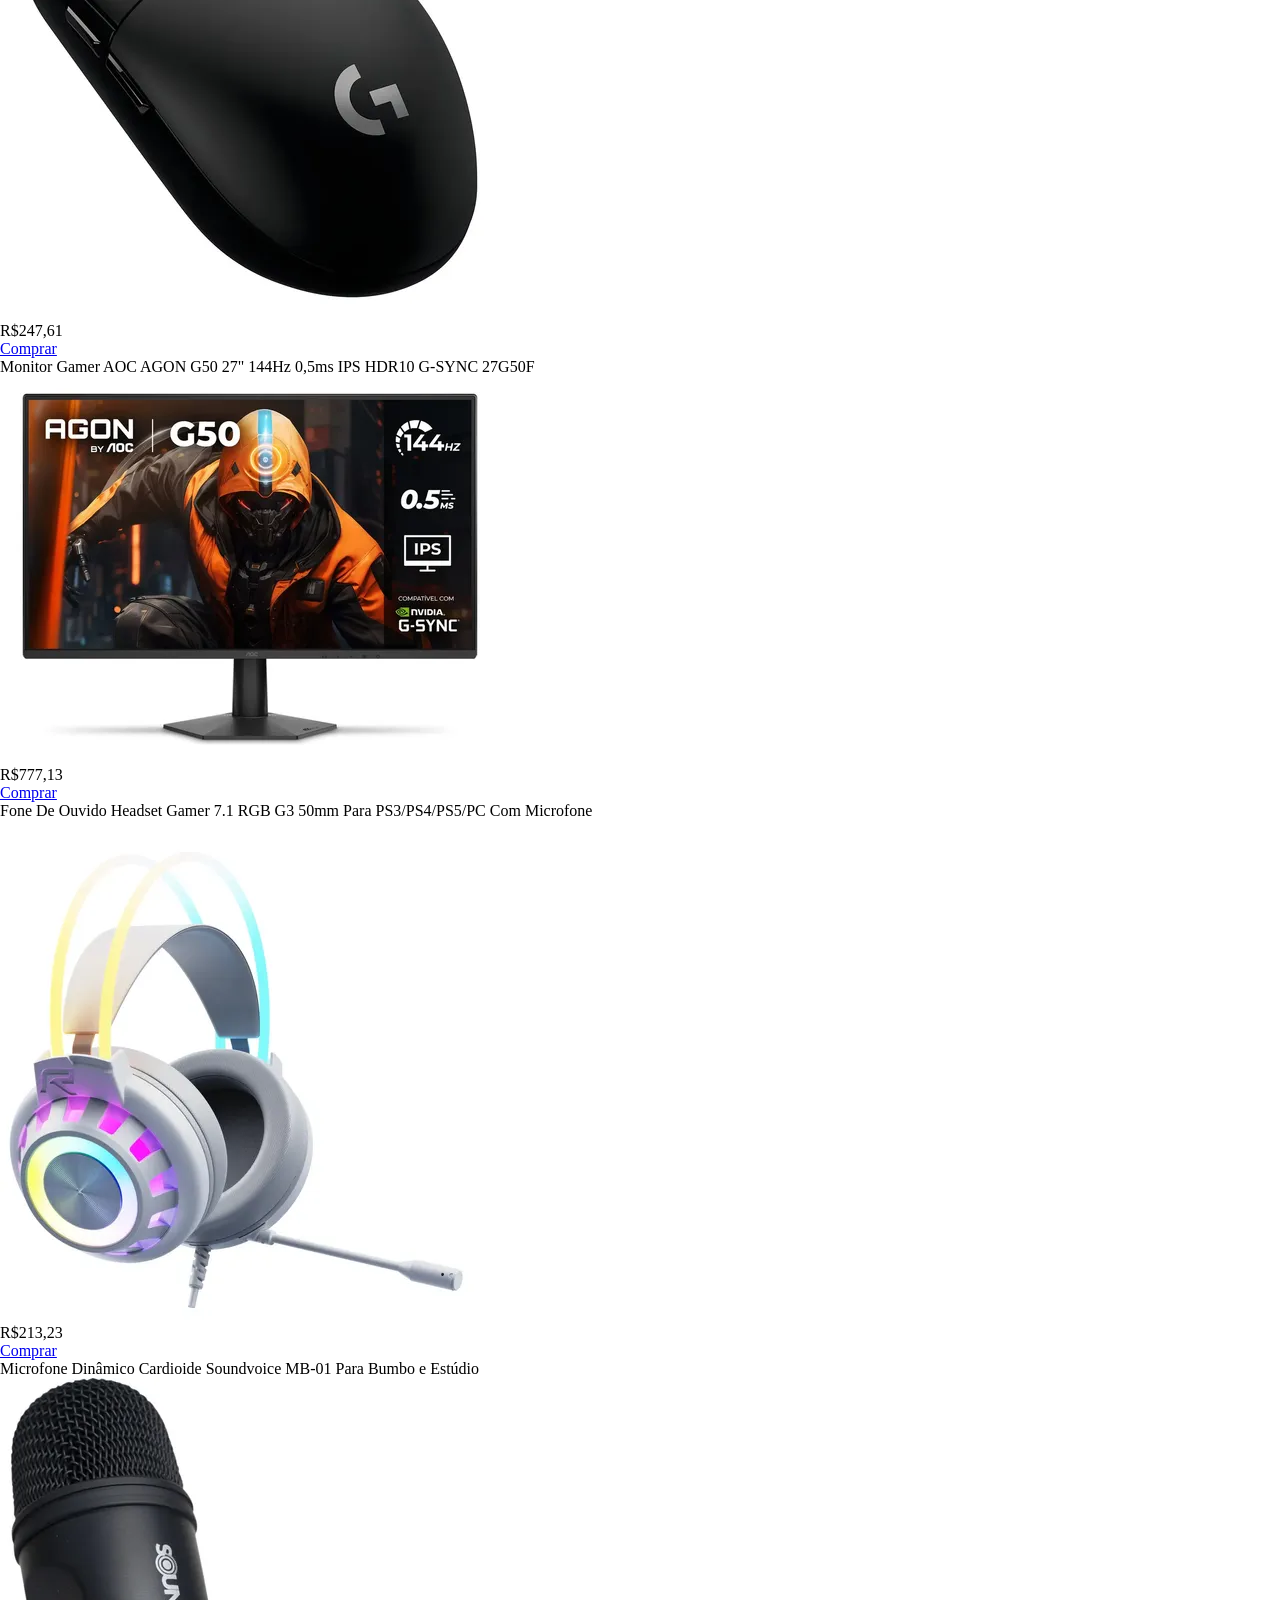
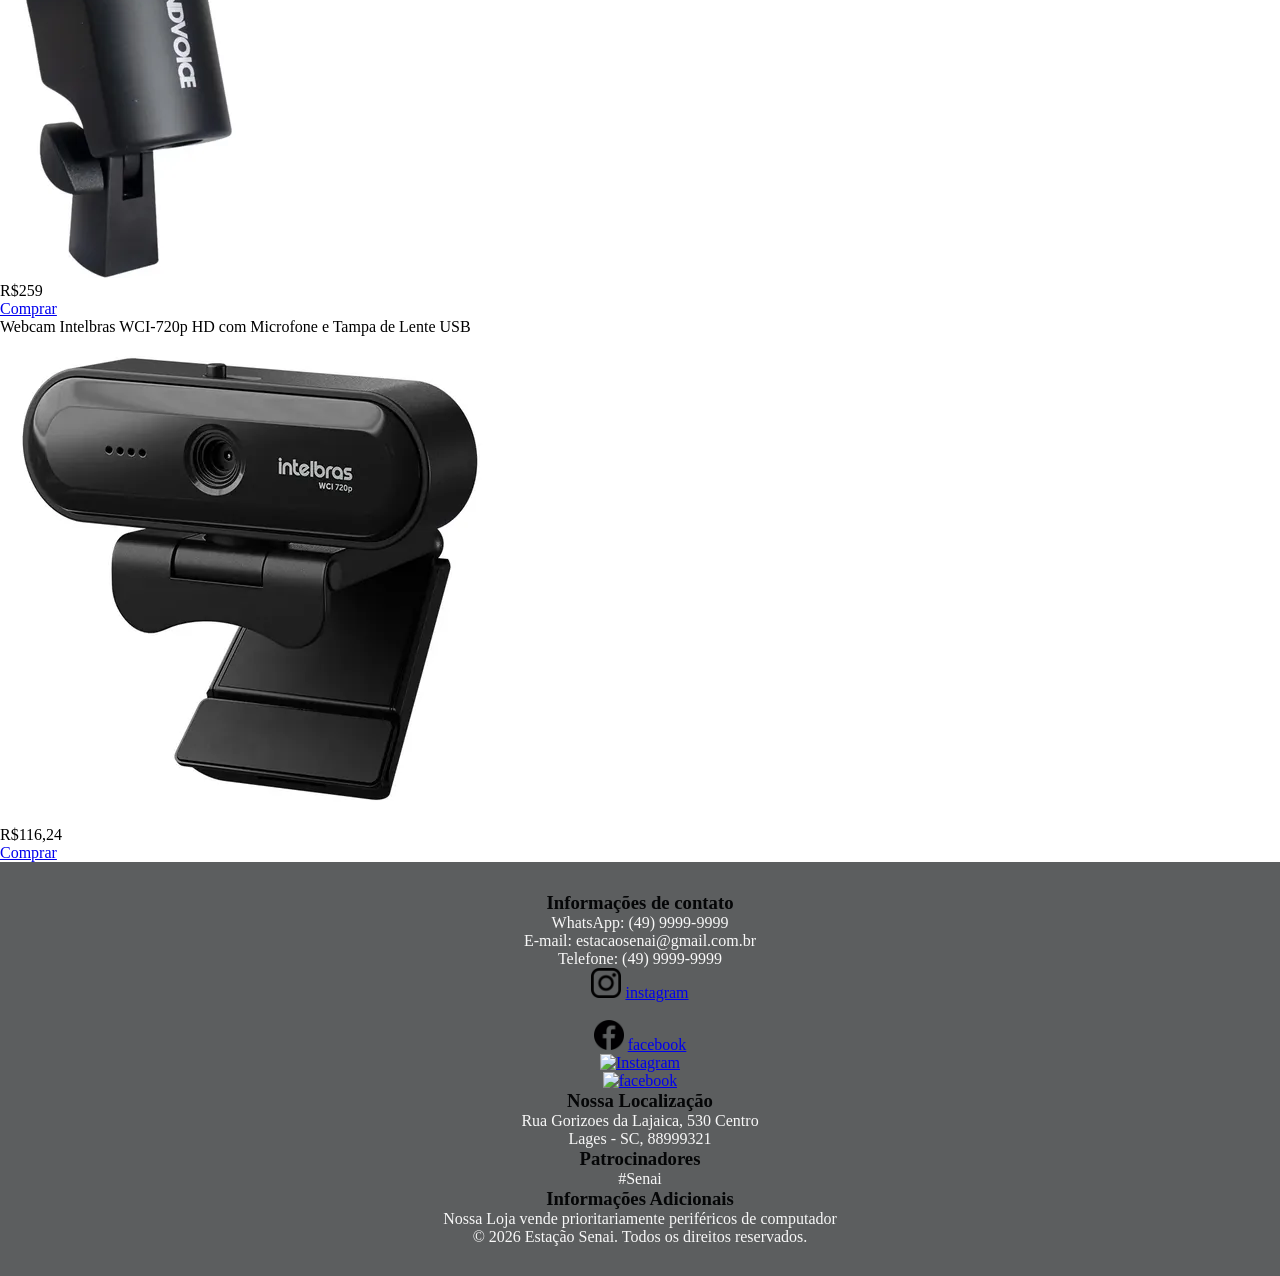
==== commit 9de6eacf: "feature/header Alterações da main" ====
--- a/index.html
+++ b/index.html
@@ -4,6 +4,7 @@
 <head>
     <meta charset="UTF-8">
     <meta name="viewport" content="width=device-width, initial-scale=1.0">
+    <link rel="stylesheet" href="style.css">
     <title>Estação SENAI</title>
     <link rel="stylesheet" href="style.css">
 </head>
@@ -31,6 +32,10 @@
                 </ul>
             </nav>
         </div>
+
+        <!--Localização e data-->
+        <p>Lages/SC</p>
+        <p>17/09/2026</p>
 
     </header>
 
@@ -105,6 +110,14 @@
             <p>Telefone: (49) 9999-9999</p>
         </div>
         <!--Essa (div) mostra as redes sociais da empresa-->
+            <div class="container-logos">
+                <img src="icons/instagram-imagem.png" alt="Instagram" width="30">
+                <a href="https://www.instagram.com/">instagram</a>
+            </div><br>
+            <div class="container-logos">
+                <img src="icons/facebook-imagem.png" alt="facebook" width="30">
+                <a href="https://www.facebook.com/?locale=pt_BR">facebook</a>
+            </div>
         <div class="redesSociais">
             <a href="https://instagram.com" target="_blank">
                 <img src="instagram.png" alt="Instagram" width="30">
@@ -122,7 +135,7 @@
         <!--Essa (div) mostra os patrocinadores da empresa-->
         <div class="patrocinador">
             <h3>Patrocinadores</h3>
-            <p>Senai</p>
+            <p>#Senai</p>
         </div>
         <!--Essa (div) mostar informações adicionais da empresa-->
         <div class="informações">
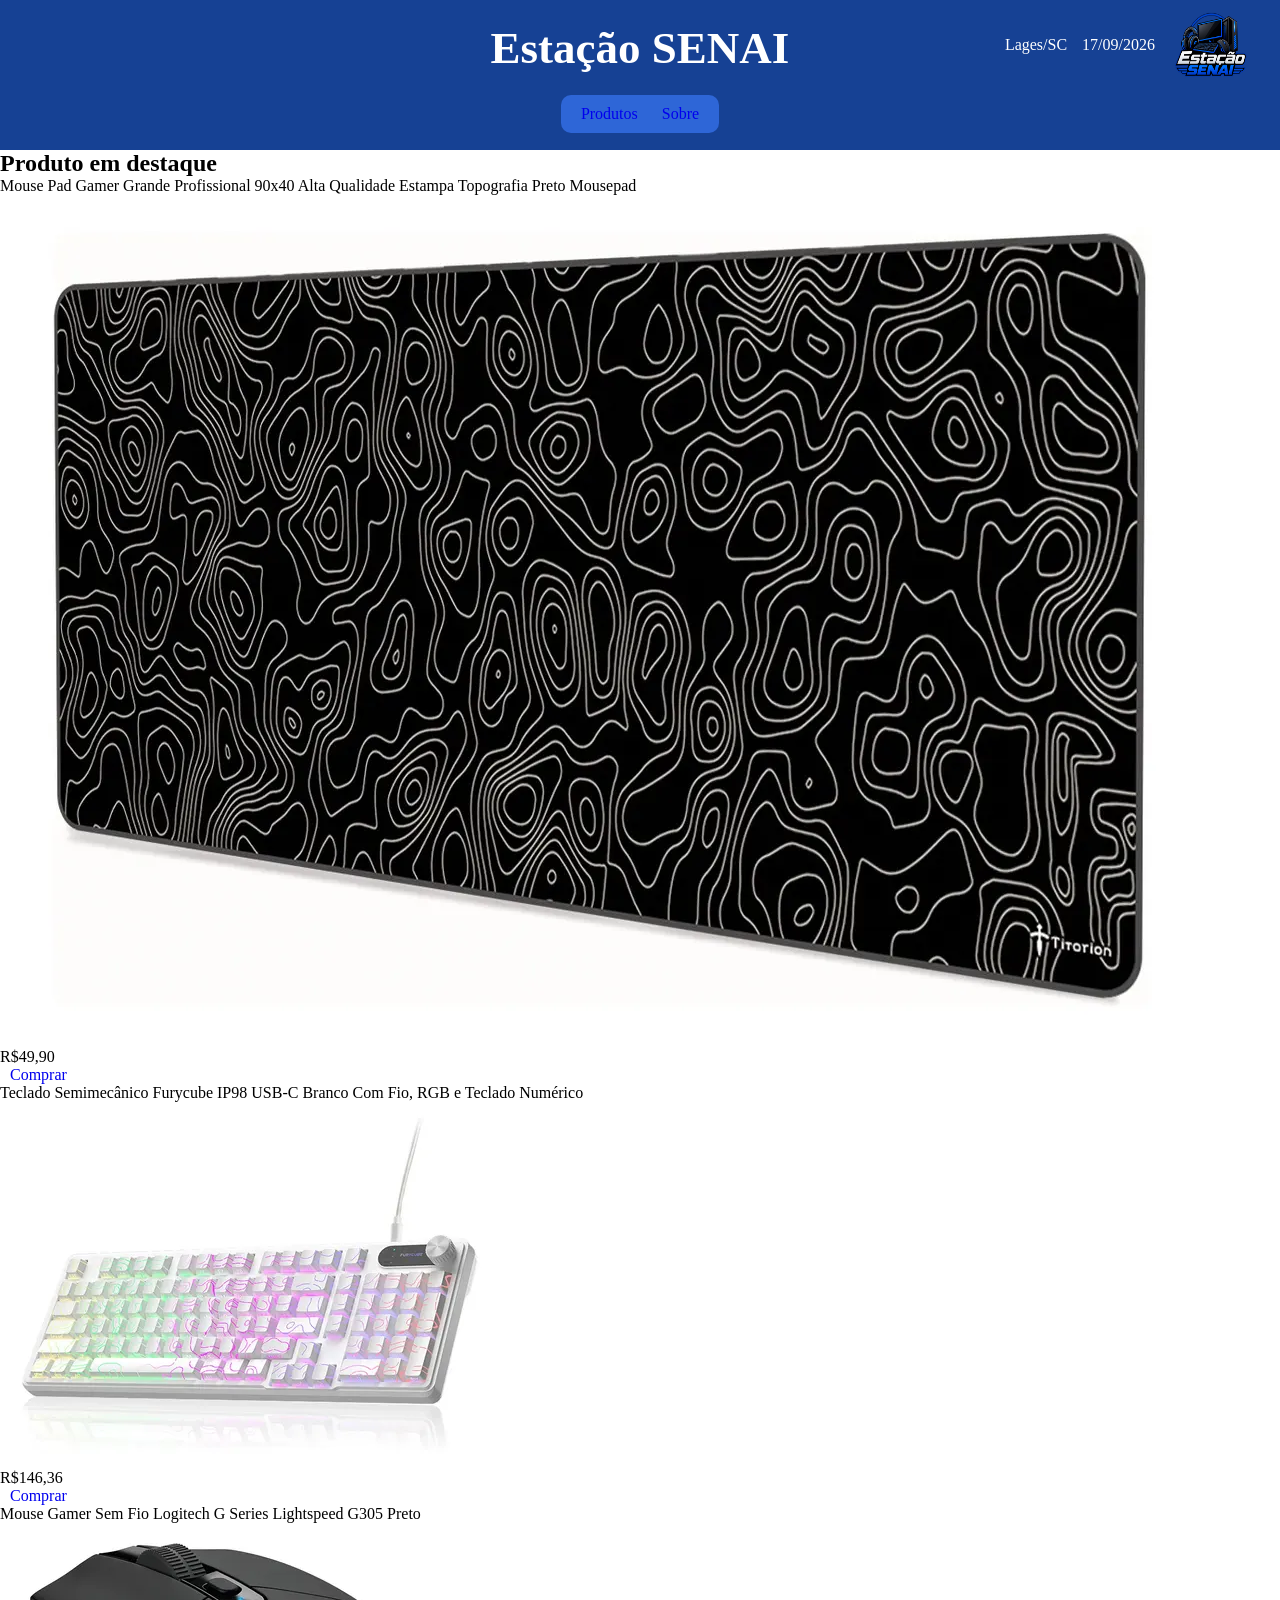
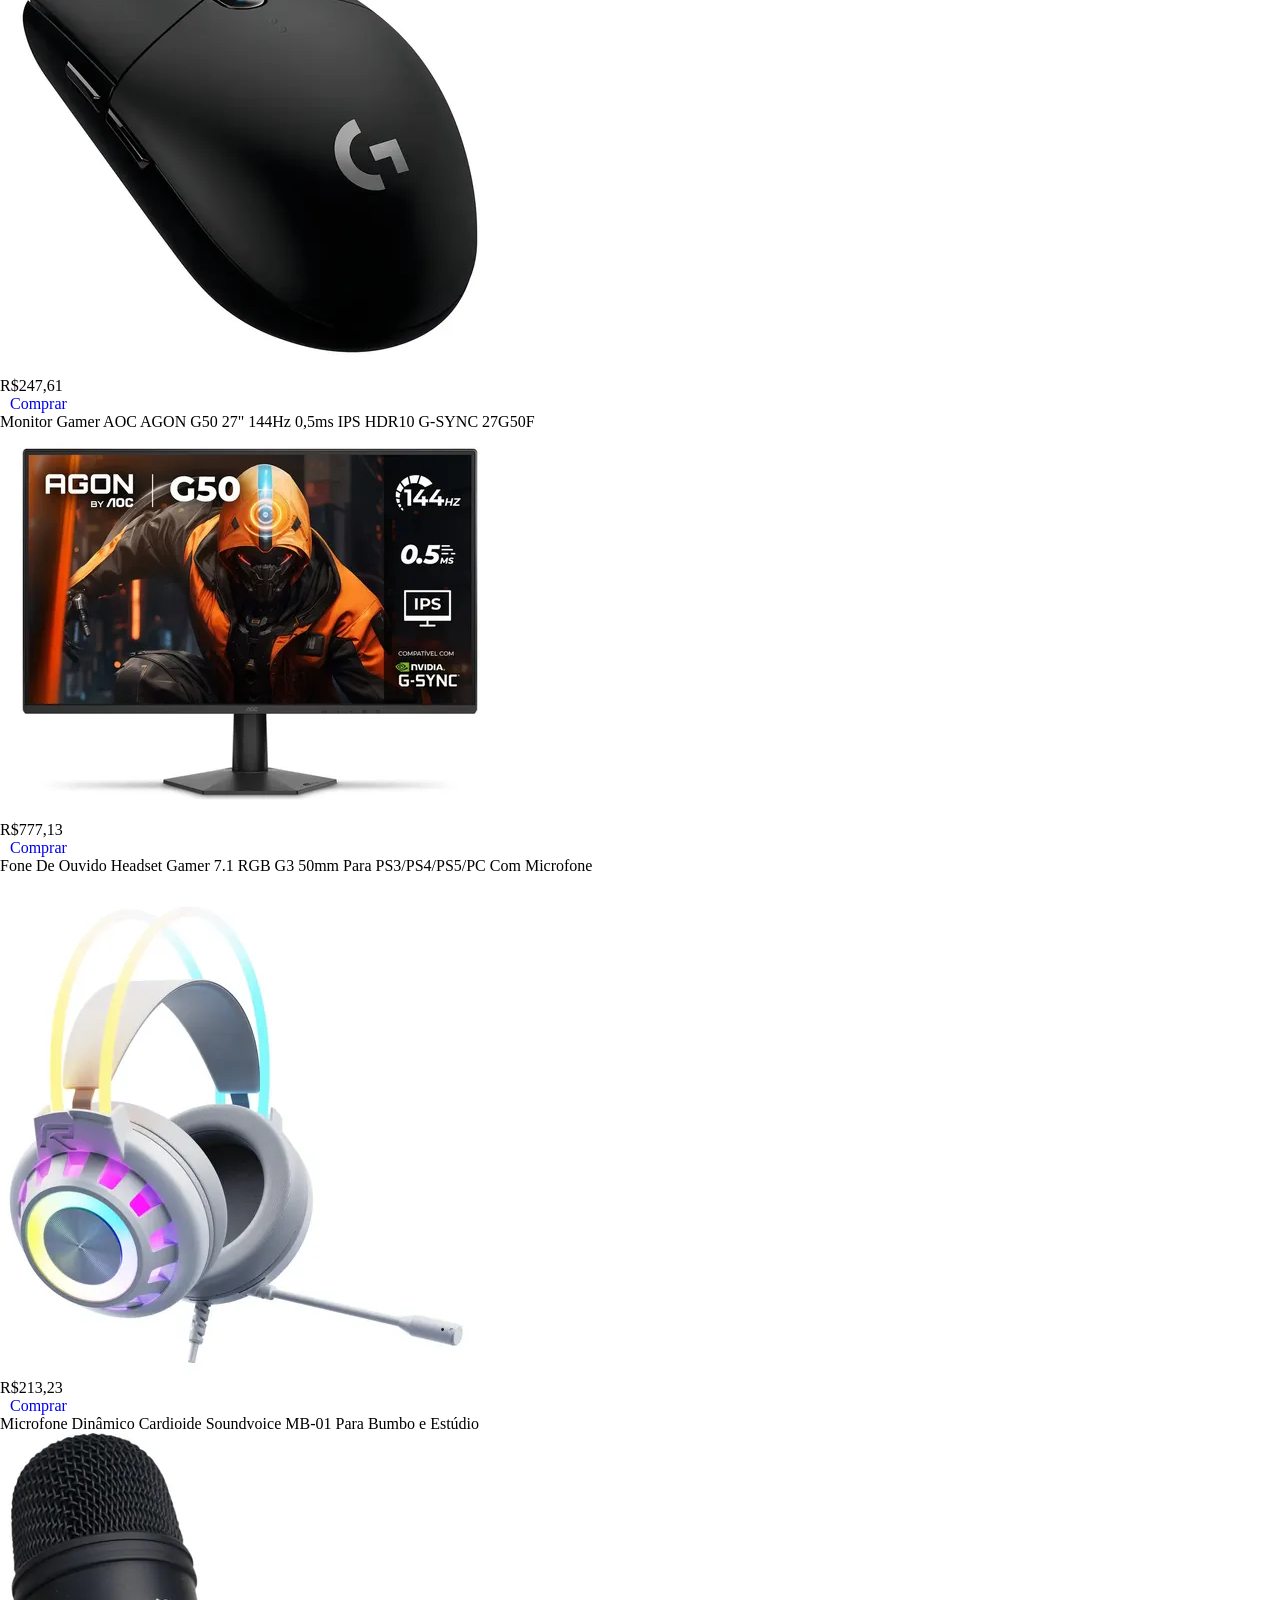
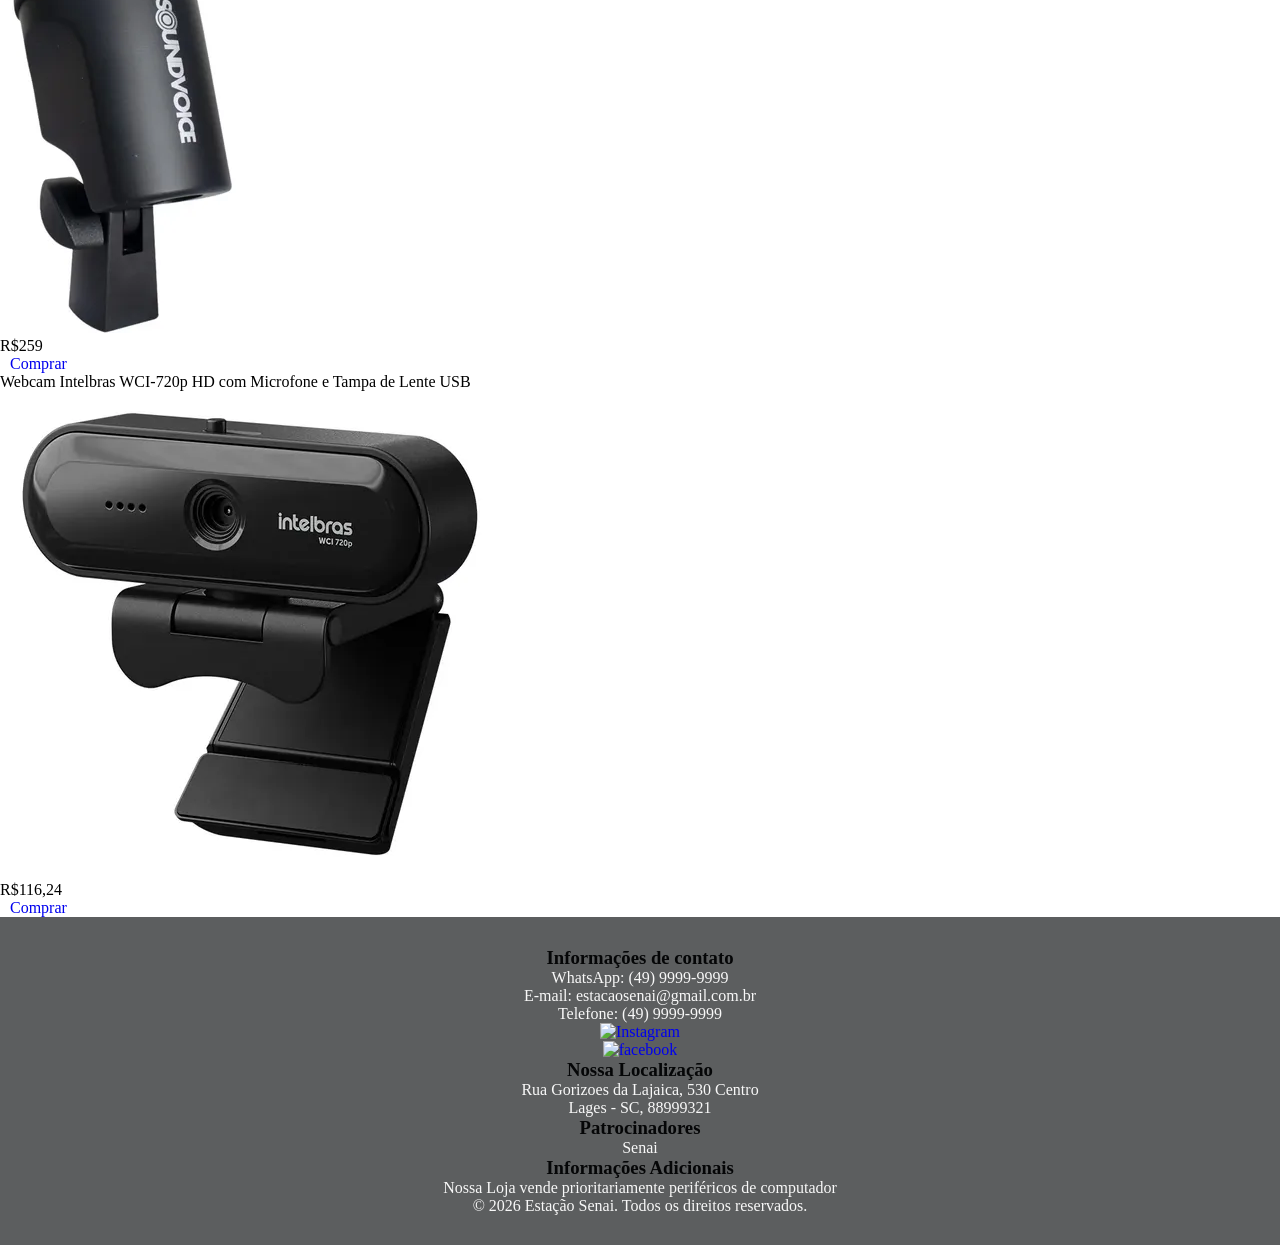
==== commit 20c21872: "Alterações no header, menu de navegação e link do css no sobre.css" ====
--- a/index.html
+++ b/index.html
@@ -4,7 +4,6 @@
 <head>
     <meta charset="UTF-8">
     <meta name="viewport" content="width=device-width, initial-scale=1.0">
-    <link rel="stylesheet" href="style.css">
     <title>Estação SENAI</title>
     <link rel="stylesheet" href="style.css">
 </head>
@@ -13,29 +12,29 @@
 
     <header>
 
-        <!--Titulo-->
-        <h1>Estação SENAI</h1>
+        <div class="cabecalho-topo">
+            <!--Titulo-->
+            <h1>Estação SENAI</h1>
 
-        <!--Localização e data-->
-        <p>Lages/SC</p>
-        <p>17/09/2026</p>
+            <div class="info-cabecalho">
+                <!--Localização e data-->
+                <p>Lages/SC</p>
+                <p>17/09/2026</p>
 
-        <!--Logo do site-->
-        <img class="logo-site" alt="logo-site" src="icons/logo-site.png">
+                <!--Logo do site-->
+                <img class="logo-site" alt="logo-site" src="icons/logo-site.png">
+            </div>
+        </div>
 
         <!--Menu de seleção-->
         <div class="menu">
             <nav>
                 <ul>
-                    <button><a href="index.html">Produtos</a></button>
-                    <button><a href="sobre.html">Sobre</a></button>
+                    <a href="index.html">Produtos</a>
+                    <a href="sobre.html">Sobre</a>
                 </ul>
             </nav>
         </div>
-
-        <!--Localização e data-->
-        <p>Lages/SC</p>
-        <p>17/09/2026</p>
 
     </header>
 
@@ -110,14 +109,6 @@
             <p>Telefone: (49) 9999-9999</p>
         </div>
         <!--Essa (div) mostra as redes sociais da empresa-->
-            <div class="container-logos">
-                <img src="icons/instagram-imagem.png" alt="Instagram" width="30">
-                <a href="https://www.instagram.com/">instagram</a>
-            </div><br>
-            <div class="container-logos">
-                <img src="icons/facebook-imagem.png" alt="facebook" width="30">
-                <a href="https://www.facebook.com/?locale=pt_BR">facebook</a>
-            </div>
         <div class="redesSociais">
             <a href="https://instagram.com" target="_blank">
                 <img src="instagram.png" alt="Instagram" width="30">
@@ -135,7 +126,7 @@
         <!--Essa (div) mostra os patrocinadores da empresa-->
         <div class="patrocinador">
             <h3>Patrocinadores</h3>
-            <p>#Senai</p>
+            <p>Senai</p>
         </div>
         <!--Essa (div) mostar informações adicionais da empresa-->
         <div class="informações">
--- a/style.css
+++ b/style.css
@@ -1,5 +1,4 @@
-footer
-{
+footer {
     background-color: #5c5e5f;
     color: #f8f8f8;
     padding: 30px;
@@ -9,34 +8,78 @@
     flex-direction: column;
     align-items: center;
 }
-footer h3
-{
+
+footer h3 {
     color: #050607;
 }
+
 * {
-    padding: 0;
-    margin: 0;
+    padding: 0px;
+    margin: 0px;
     box-sizing: border-box;
 }
-header{
+
+header {
     background-color: #164194;
+    height: 150px;
+    color: white;
+
+    display: flex;
+    flex-direction: column;
+    align-items: center;
+}
+
+/* Parte de cima do header */
+.cabecalho-topo {
+    width: 100%;
+    height: 95px;
+
     display: flex;
     align-items: center;
-    justify-content: center;    
-    height: 95px;
+    justify-content: center;
 }
 
-menu{
-    justify-content: center;
-    flex-direction: column;
+/* Título */
+header h1 {
+    font-size: 45px;
+    margin: 0;
 }
 
-header h1{
-    font-size: 45px;
-    padding: 20px;
+/* Logo + data no canto direito */
+.info-cabecalho {
+    position: absolute;
+    right: 30px;
+    top: 10px;
+
+    display: flex;
+    align-items: center;
+    gap: 15px;
 }
 
-.logo-site{
-    width: 85px;
-    height: 75px;
+/* Logo */
+.logo-site {
+    width: 80px;
+    height: 70px;
 }
+
+/*Menu de navegação*/
+.menu {
+    background-color: #2e66d7;
+
+    padding: 10px;
+    border-radius: 10px;
+}
+
+/*botões do menu de navegação*/
+a {
+    margin: 10px;
+
+    text-decoration: none;
+}
+
+a:hover {
+    background-color: #f8f8f851;
+
+    padding: 5px;
+    border-radius: 10px;
+}
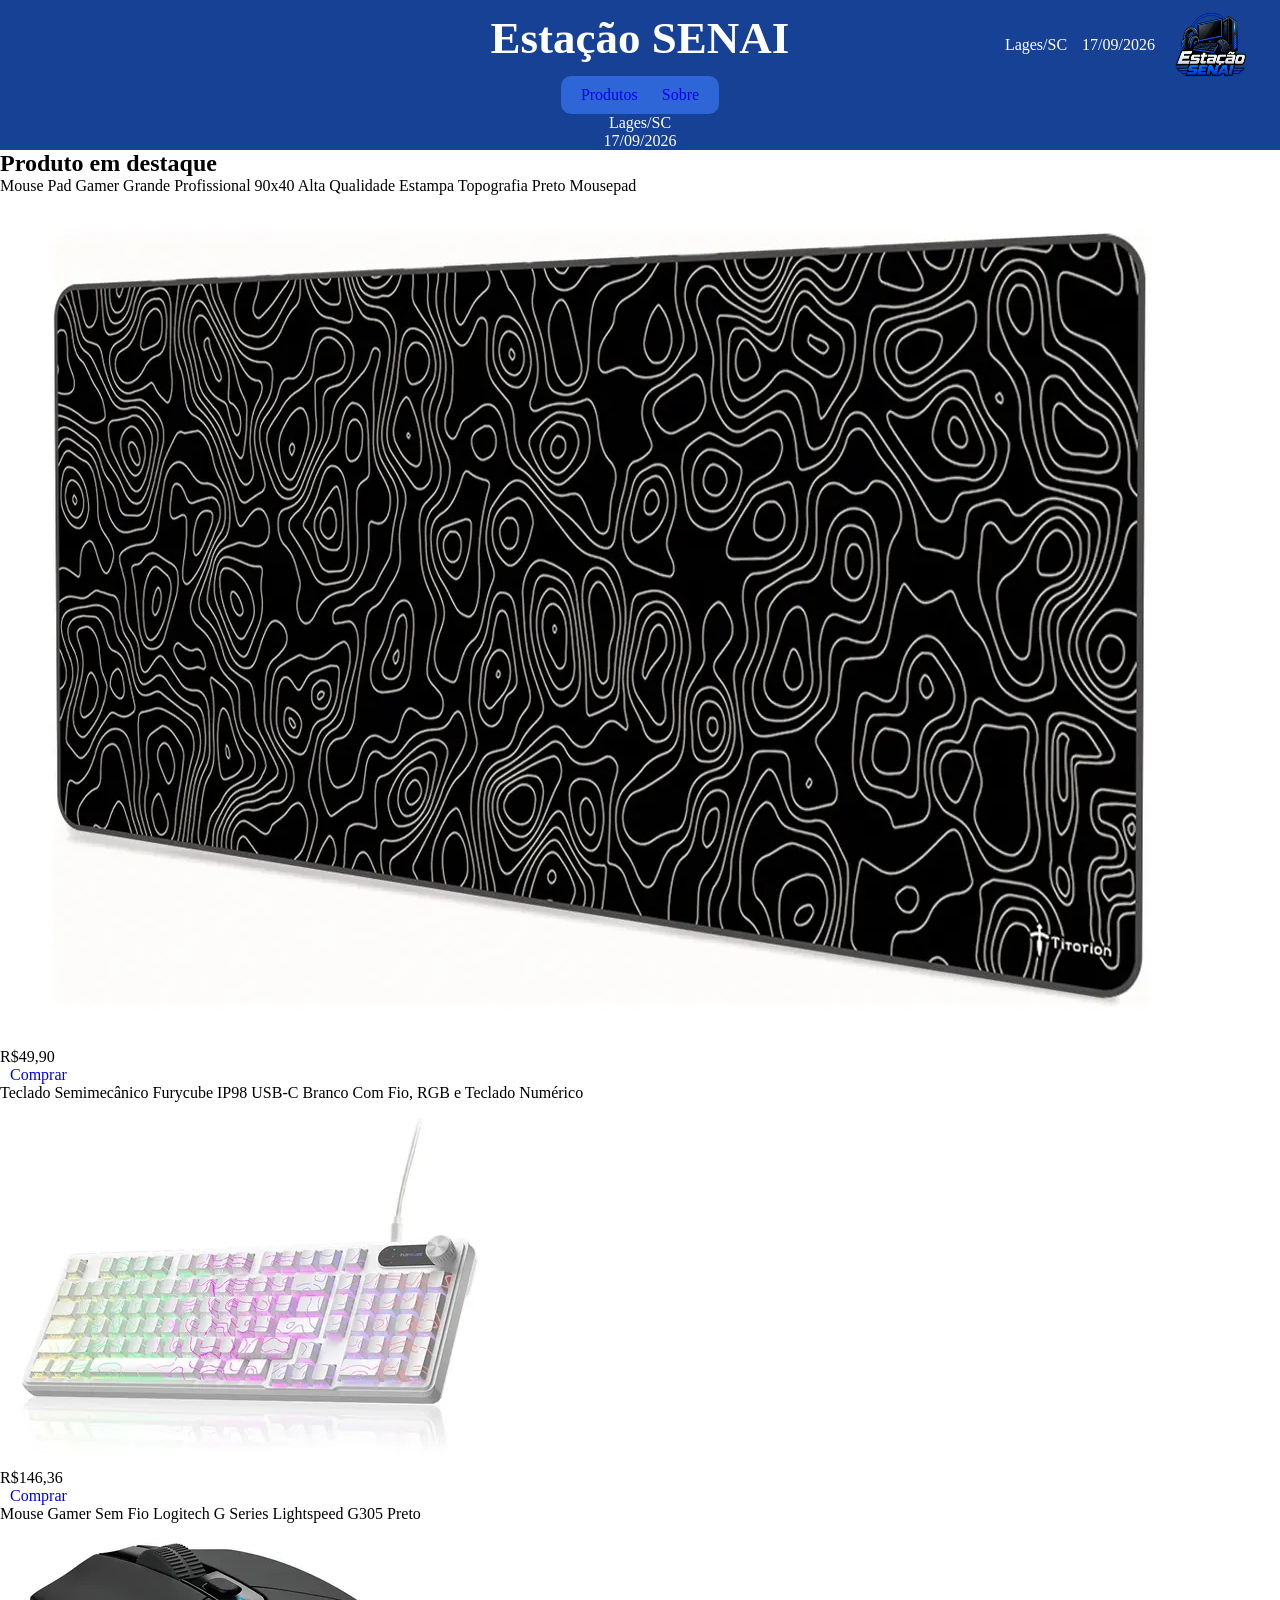
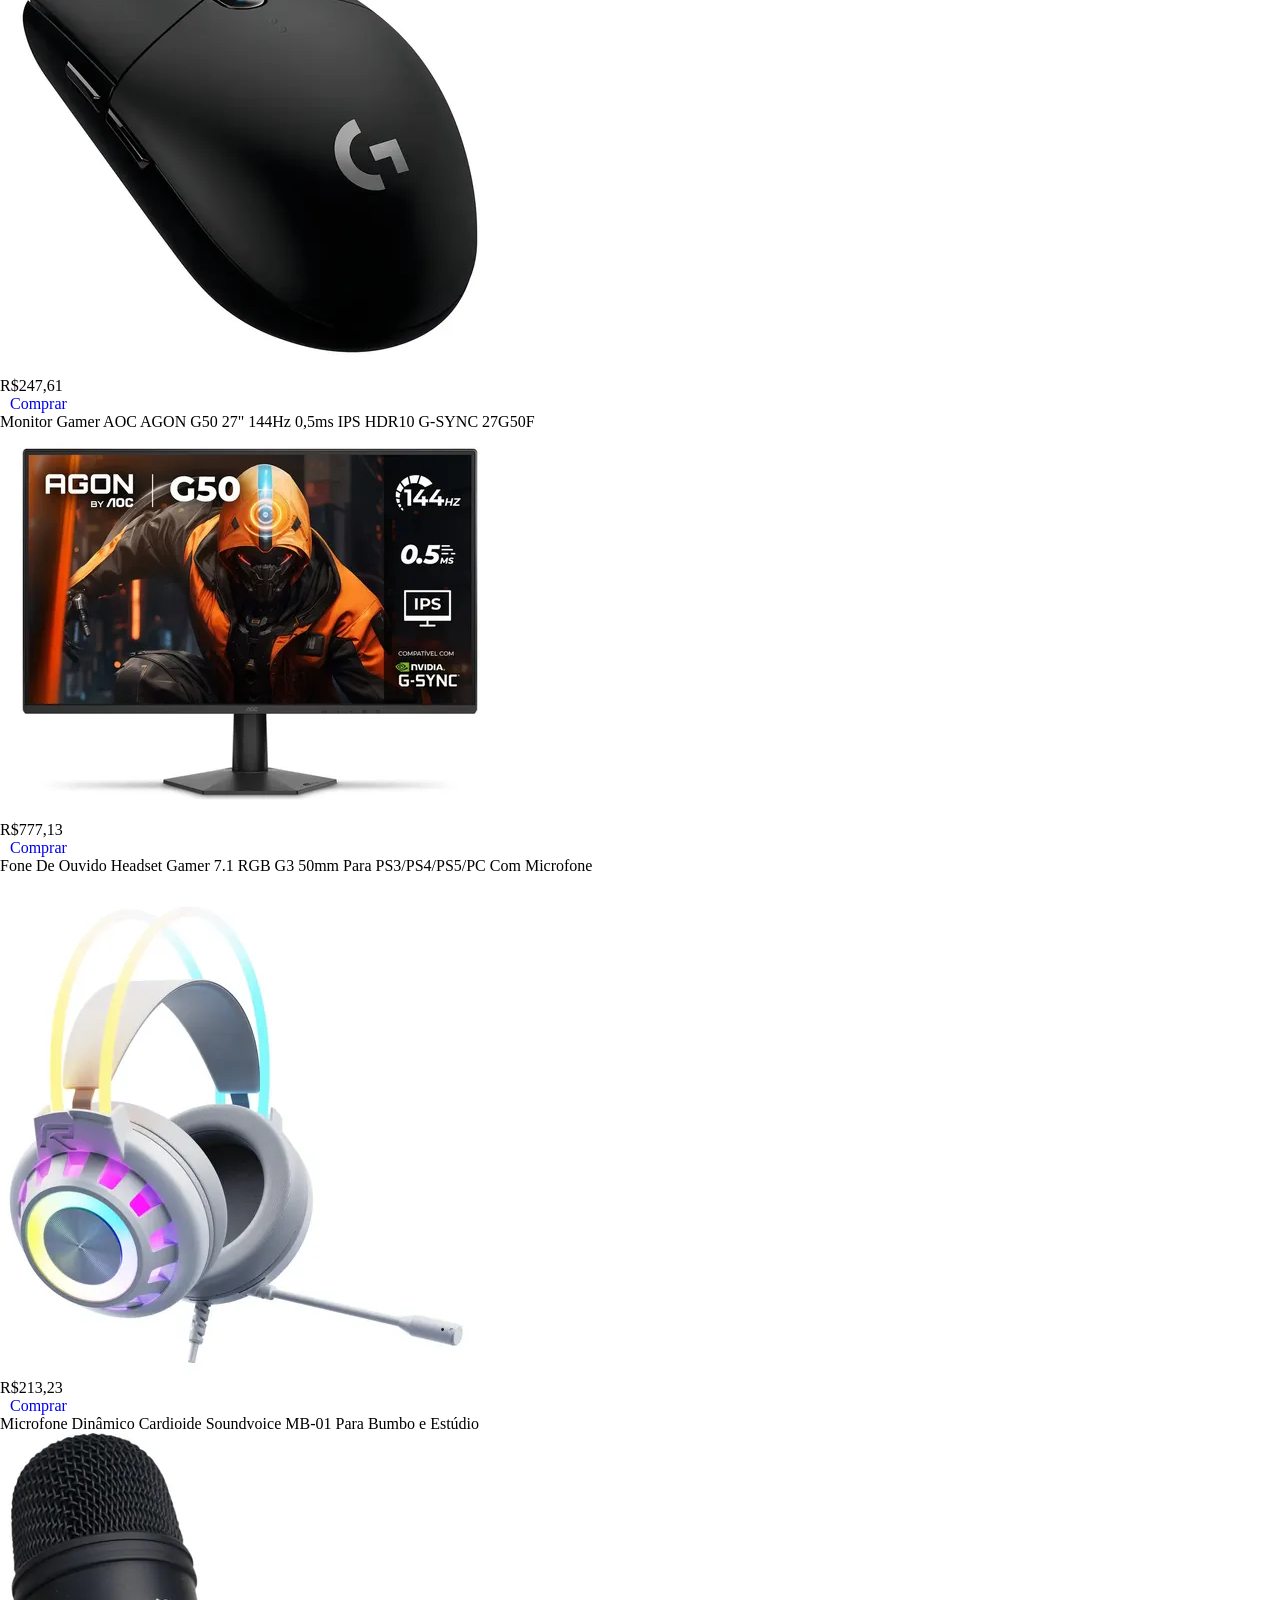
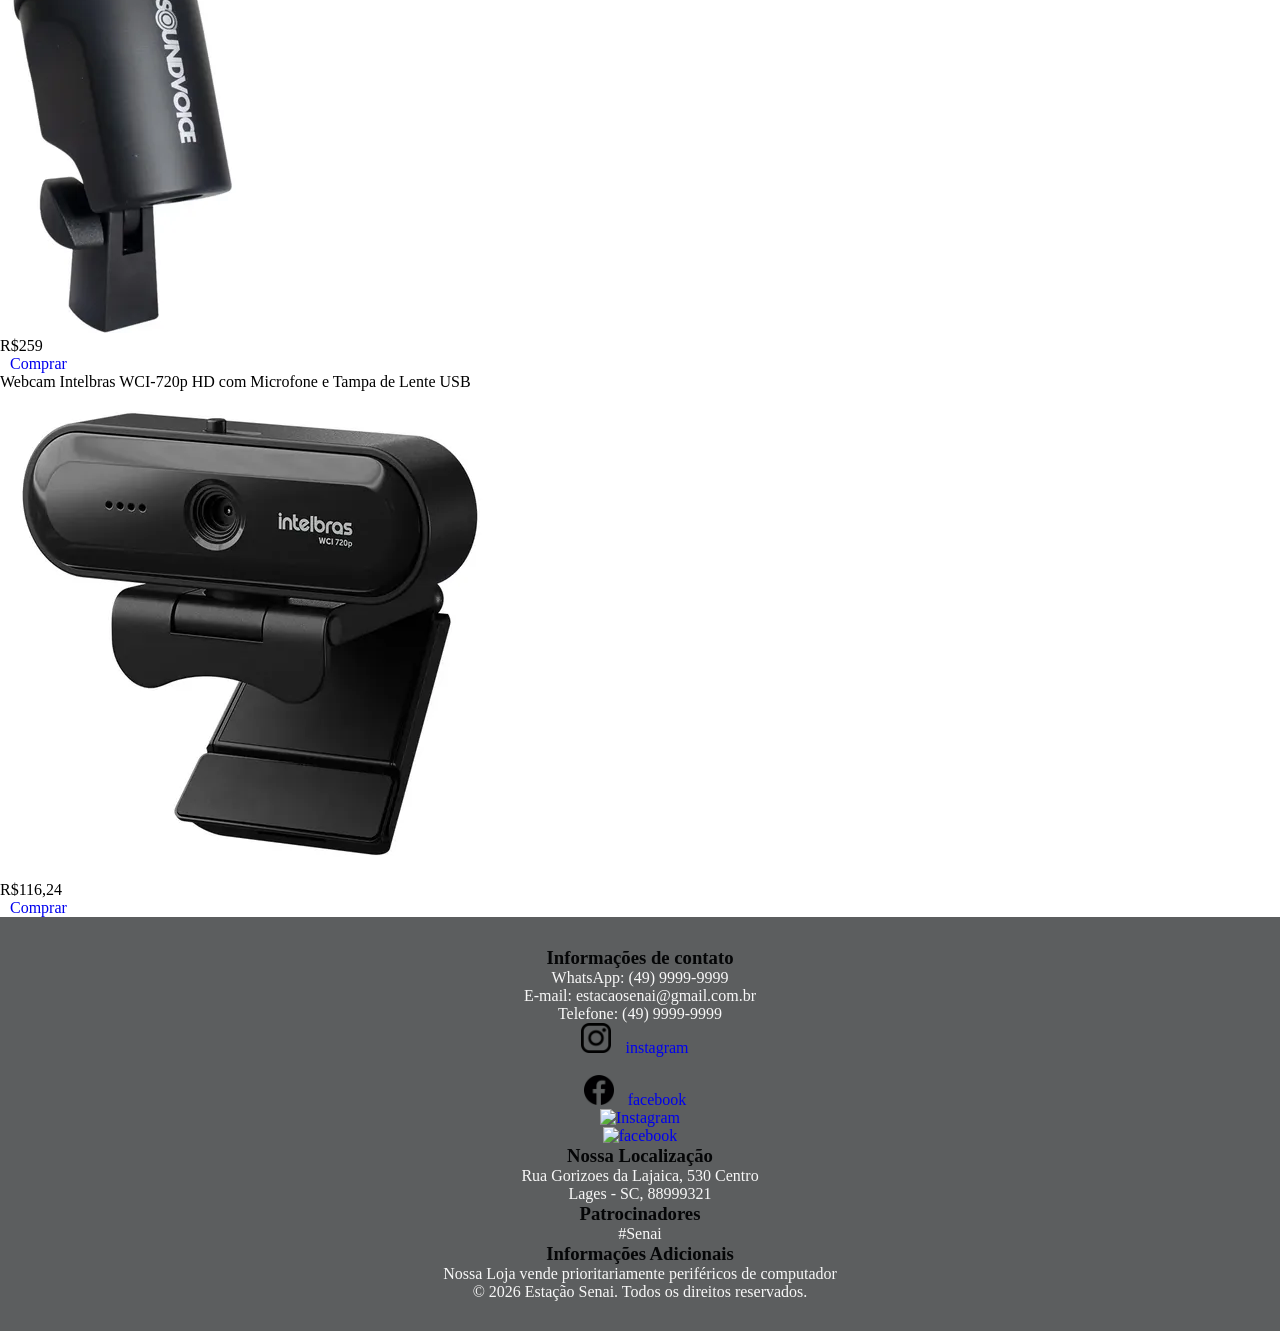
==== commit 858b9173: "Merge branch 'main' into feature/header" ====
--- a/index.html
+++ b/index.html
@@ -4,6 +4,7 @@
 <head>
     <meta charset="UTF-8">
     <meta name="viewport" content="width=device-width, initial-scale=1.0">
+    <link rel="stylesheet" href="style.css">
     <title>Estação SENAI</title>
     <link rel="stylesheet" href="style.css">
 </head>
@@ -35,6 +36,10 @@
                 </ul>
             </nav>
         </div>
+
+        <!--Localização e data-->
+        <p>Lages/SC</p>
+        <p>17/09/2026</p>
 
     </header>
 
@@ -109,6 +114,14 @@
             <p>Telefone: (49) 9999-9999</p>
         </div>
         <!--Essa (div) mostra as redes sociais da empresa-->
+            <div class="container-logos">
+                <img src="icons/instagram-imagem.png" alt="Instagram" width="30">
+                <a href="https://www.instagram.com/">instagram</a>
+            </div><br>
+            <div class="container-logos">
+                <img src="icons/facebook-imagem.png" alt="facebook" width="30">
+                <a href="https://www.facebook.com/?locale=pt_BR">facebook</a>
+            </div>
         <div class="redesSociais">
             <a href="https://instagram.com" target="_blank">
                 <img src="instagram.png" alt="Instagram" width="30">
@@ -126,7 +139,7 @@
         <!--Essa (div) mostra os patrocinadores da empresa-->
         <div class="patrocinador">
             <h3>Patrocinadores</h3>
-            <p>Senai</p>
+            <p>#Senai</p>
         </div>
         <!--Essa (div) mostar informações adicionais da empresa-->
         <div class="informações">
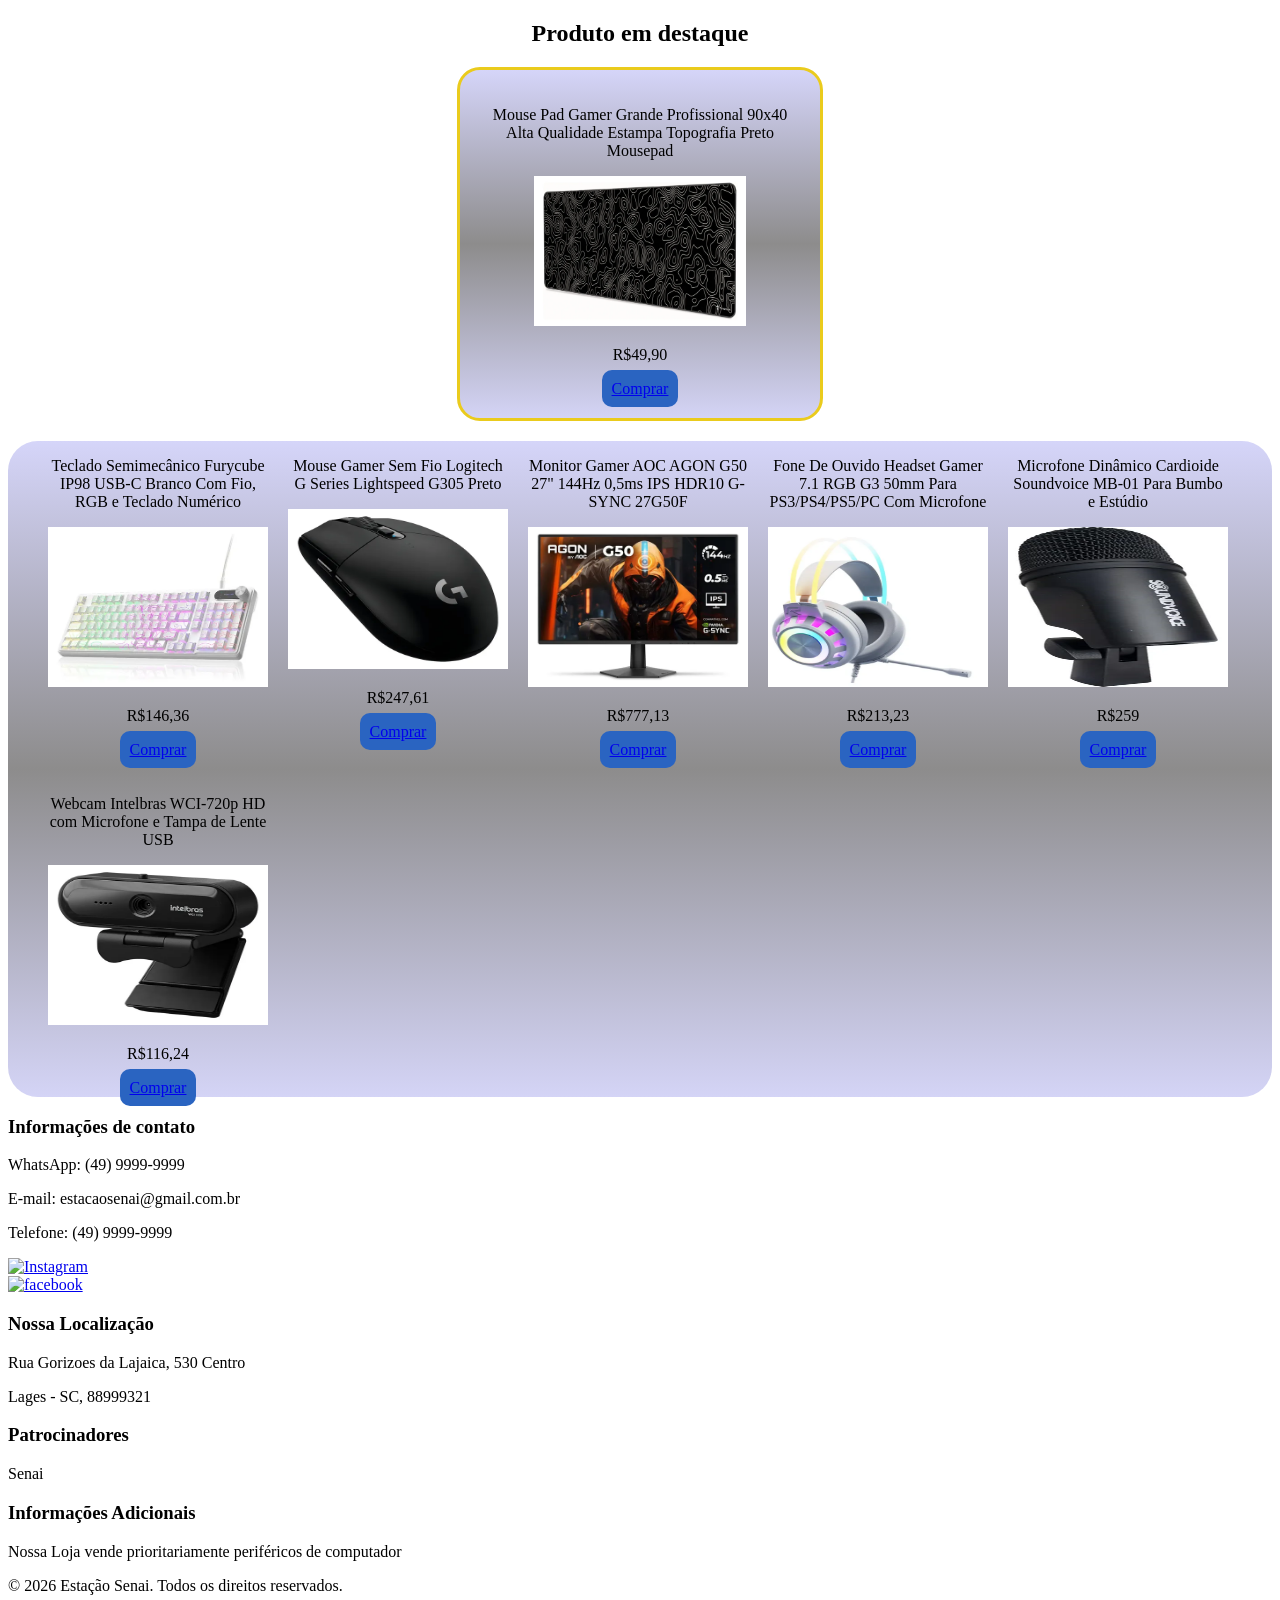
==== commit bddecbfd: "Fiz o css do conteudo" ====
--- a/index.html
+++ b/index.html
@@ -4,7 +4,6 @@
 <head>
     <meta charset="UTF-8">
     <meta name="viewport" content="width=device-width, initial-scale=1.0">
-    <link rel="stylesheet" href="style.css">
     <title>Estação SENAI</title>
     <link rel="stylesheet" href="style.css">
 </head>
@@ -13,52 +12,23 @@
 
     <header>
 
-        <div class="cabecalho-topo">
-            <!--Titulo-->
-            <h1>Estação SENAI</h1>
-
-            <div class="info-cabecalho">
-                <!--Localização e data-->
-                <p>Lages/SC</p>
-                <p>17/09/2026</p>
-
-                <!--Logo do site-->
-                <img class="logo-site" alt="logo-site" src="icons/logo-site.png">
-            </div>
-        </div>
-
-        <!--Menu de seleção-->
-        <div class="menu">
-            <nav>
-                <ul>
-                    <a href="index.html">Produtos</a>
-                    <a href="sobre.html">Sobre</a>
-                </ul>
-            </nav>
-        </div>
-
-        <!--Localização e data-->
-        <p>Lages/SC</p>
-        <p>17/09/2026</p>
-
     </header>
 
     <main>
+        <div class="maiores">
+            <!--Produto em destaque do dia-->
+            <h2>Produto em destaque</h2>
+            <div class="mousepad">
+                <p>Mouse Pad Gamer Grande Profissional 90x40 Alta Qualidade Estampa Topografia Preto Mousepad</p>
+                <img alt="Mousepad" src="icons/mousepad.webp">
+                <p>R$49,90</p>
+                <a target="_blank"
+                    href="https://www.mercadolivre.com.br/mouse-pad-gamer-grande-profissional-90x40-alta-qualidade-estampa-topografia-preto-mousepad-titorion/p/MLB47409463#polycard_client=search-desktop&be_origin=backend&overlay_label=not_apply&search_layout=grid&position=24&type=product&tracking_id=7812e96e-328a-417b-9b90-ce78f13c416f&wid=MLB4013795219&sid=search">Comprar</a>
+            </div>
+        </div>
+        <section class="cards">
 
-        <section class="cards">
-            <div class="maiores">
-                <!--Produto em destaque do dia-->
-                <h2>Produto em destaque</h2>
-                <div class="mousepad">
-
-                    <p>Mouse Pad Gamer Grande Profissional 90x40 Alta Qualidade Estampa Topografia Preto Mousepad</p>
-                    <img alt="Mousepad" src="icons/mousepad.webp">
-                    <p>R$49,90</p>
-                    <a target="_blank"
-                        href="https://www.mercadolivre.com.br/mouse-pad-gamer-grande-profissional-90x40-alta-qualidade-estampa-topografia-preto-mousepad-titorion/p/MLB47409463#polycard_client=search-desktop&be_origin=backend&overlay_label=not_apply&search_layout=grid&position=24&type=product&tracking_id=7812e96e-328a-417b-9b90-ce78f13c416f&wid=MLB4013795219&sid=search">Comprar</a>
-                </div>
-                <!--Seção para mostrar os itens no catalógo do site-->
-            </div>
+            <!--Seção para mostrar os itens no catalógo do site-->
             <div class="teclado">
                 <P>Teclado Semimecânico Furycube IP98 USB-C Branco Com Fio, RGB e Teclado Numérico</P>
                 <img alt="Teclado" src="icons/tecladobrancoled.webp">
@@ -100,8 +70,8 @@
                 <p>R$116,24</p>
                 <a target="_blank"
                     href="https://www.mercadolivre.com.br/webcam-intelbras-wci-720p-hd-com-microfone-e-tampa-de-lente-usb/p/MLB53816191#polycard_client=search-desktop&be_origin=backend&overlay_label=not_apply&search_layout=grid&position=12&type=product&tracking_id=714e74a8-5404-4f81-b75a-a36fd5739add&wid=MLB6360203074&sid=search">Comprar</a>
-
             </div>
+            
         </section>
     </main>
 
@@ -114,14 +84,6 @@
             <p>Telefone: (49) 9999-9999</p>
         </div>
         <!--Essa (div) mostra as redes sociais da empresa-->
-            <div class="container-logos">
-                <img src="icons/instagram-imagem.png" alt="Instagram" width="30">
-                <a href="https://www.instagram.com/">instagram</a>
-            </div><br>
-            <div class="container-logos">
-                <img src="icons/facebook-imagem.png" alt="facebook" width="30">
-                <a href="https://www.facebook.com/?locale=pt_BR">facebook</a>
-            </div>
         <div class="redesSociais">
             <a href="https://instagram.com" target="_blank">
                 <img src="instagram.png" alt="Instagram" width="30">
@@ -139,7 +101,7 @@
         <!--Essa (div) mostra os patrocinadores da empresa-->
         <div class="patrocinador">
             <h3>Patrocinadores</h3>
-            <p>#Senai</p>
+            <p>Senai</p>
         </div>
         <!--Essa (div) mostar informações adicionais da empresa-->
         <div class="informações">
--- a/style.css
+++ b/style.css
@@ -1,85 +1,67 @@
-footer {
-    background-color: #5c5e5f;
-    color: #f8f8f8;
-    padding: 30px;
-    text-align: center;
-
+.cards {
     display: flex;
-    flex-direction: column;
-    align-items: center;
+    flex-wrap: wrap;
+    gap: 20px;
+    padding-left: 40px;
 }
 
-footer h3 {
-    color: #050607;
+.maiores {
+    display: contents; 
 }
 
-* {
-    padding: 0px;
-    margin: 0px;
-    box-sizing: border-box;
+.cards h2 {
+    width: 100%; 
 }
 
-header {
-    background-color: #164194;
-    height: 150px;
-    color: white;
-
-    display: flex;
-    flex-direction: column;
-    align-items: center;
+/* Produtos normais */
+.cards  div,
+.maiores  div {
+    width: 220px;
+    text-align: center;
 }
 
-/* Parte de cima do header */
-.cabecalho-topo {
+.cards img {
     width: 100%;
-    height: 95px;
-
-    display: flex;
-    align-items: center;
-    justify-content: center;
+    height: 160px;
+    
 }
 
-/* Título */
-header h1 {
-    font-size: 45px;
-    margin: 0;
+/* Produto em destaque */
+.maiores  .mousepad {
+    width: 100%;         
+    max-width: 320px;
+    padding: 20px;
+    border: 3px solid rgb(234, 203, 29);
+    border-radius: 23px;
+    margin-bottom: 20px; 
+    margin-left: auto;
+    margin-right: auto;
+    background-image:linear-gradient(rgb(213, 213, 249), rgb(141, 140, 140), rgb(212, 212, 246));
 }
 
-/* Logo + data no canto direito */
-.info-cabecalho {
-    position: absolute;
-    right: 30px;
-    top: 10px;
-
-    display: flex;
-    align-items: center;
-    gap: 15px;
+.maiores  .mousepad img {
+    height: 150px;
 }
 
-/* Logo */
-.logo-site {
-    width: 80px;
-    height: 70px;
+h2 {
+    text-align: center;
 }
 
-/*Menu de navegação*/
-.menu {
-    background-color: #2e66d7;
+.cards {
+    background-color: rgb(204, 204, 204);
+    border-radius: 30px;
+    background-image: linear-gradient(rgb(213, 213, 249), rgb(141, 140, 140), rgb(212, 212, 246));
+}
 
+section.cards a{
+    background-color: rgb(42, 100, 193);
     padding: 10px;
     border-radius: 10px;
+    
 }
 
-/*botões do menu de navegação*/
-a {
-    margin: 10px;
-
-    text-decoration: none;
-}
-
-a:hover {
-    background-color: #f8f8f851;
-
-    padding: 5px;
+.maiores a {
+    background-color: rgb(42, 100, 193);
+    padding: 10px;
     border-radius: 10px;
 }
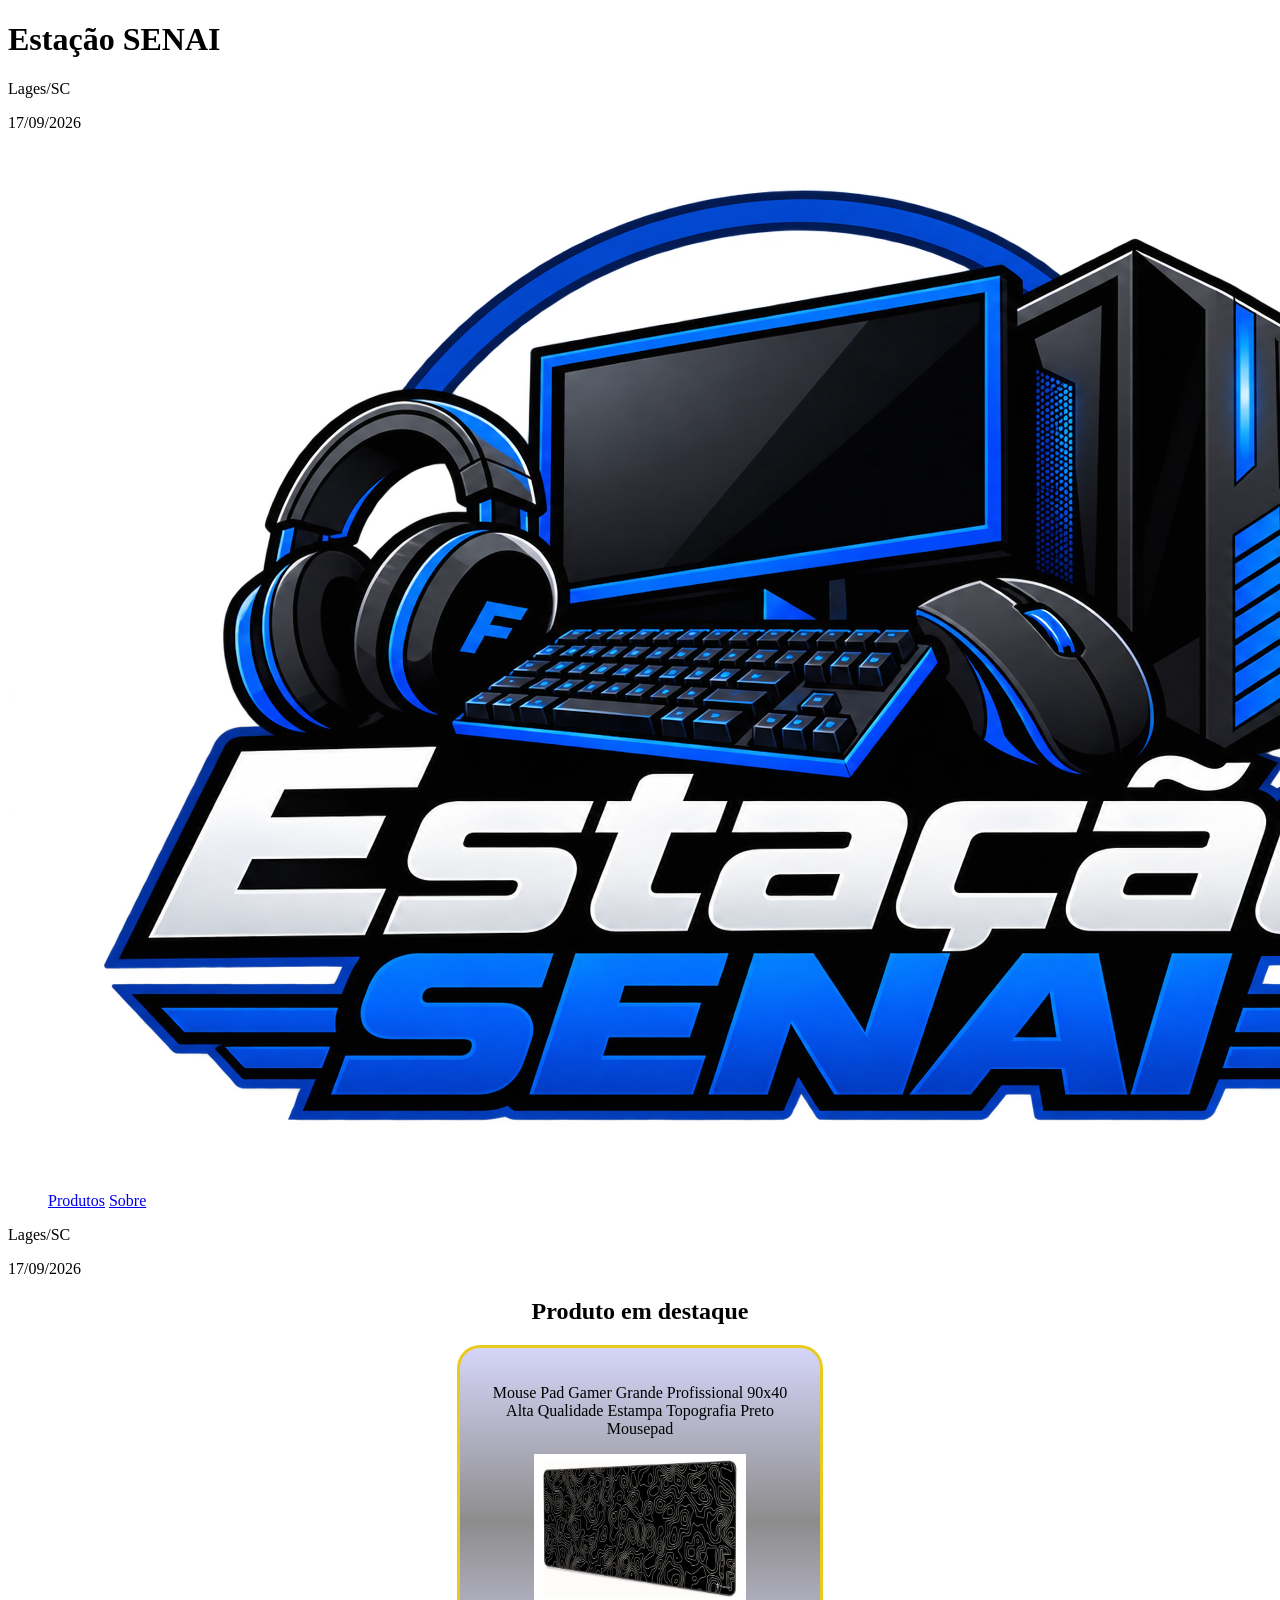
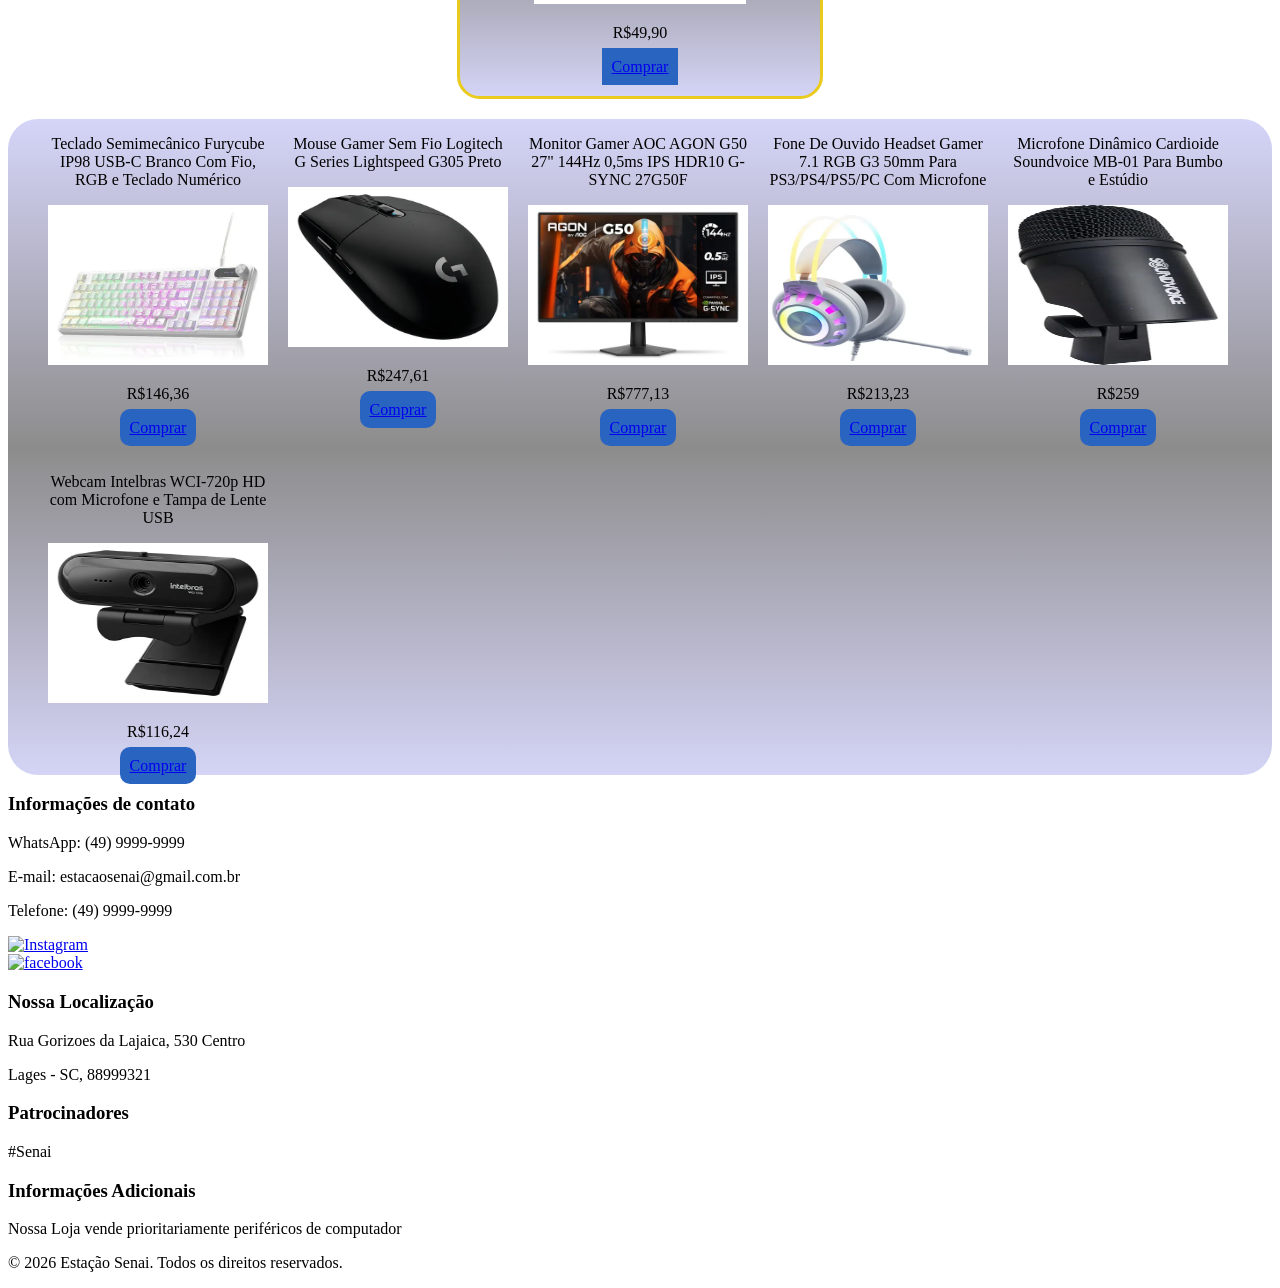
==== commit 3034283a: "Merge branch 'main' into feature/conteudo" ====
--- a/index.html
+++ b/index.html
@@ -4,6 +4,7 @@
 <head>
     <meta charset="UTF-8">
     <meta name="viewport" content="width=device-width, initial-scale=1.0">
+    <link rel="stylesheet" href="style.css">
     <title>Estação SENAI</title>
     <link rel="stylesheet" href="style.css">
 </head>
@@ -11,6 +12,34 @@
 <body>
 
     <header>
+
+        <div class="cabecalho-topo">
+            <!--Titulo-->
+            <h1>Estação SENAI</h1>
+
+            <div class="info-cabecalho">
+                <!--Localização e data-->
+                <p>Lages/SC</p>
+                <p>17/09/2026</p>
+
+                <!--Logo do site-->
+                <img class="logo-site" alt="logo-site" src="icons/logo-site.png">
+            </div>
+        </div>
+
+        <!--Menu de seleção-->
+        <div class="menu">
+            <nav>
+                <ul>
+                    <a href="index.html">Produtos</a>
+                    <a href="sobre.html">Sobre</a>
+                </ul>
+            </nav>
+        </div>
+
+        <!--Localização e data-->
+        <p>Lages/SC</p>
+        <p>17/09/2026</p>
 
     </header>
 
@@ -101,7 +130,7 @@
         <!--Essa (div) mostra os patrocinadores da empresa-->
         <div class="patrocinador">
             <h3>Patrocinadores</h3>
-            <p>Senai</p>
+            <p>#Senai</p>
         </div>
         <!--Essa (div) mostar informações adicionais da empresa-->
         <div class="informações">
--- a/style.css
+++ b/style.css
@@ -63,5 +63,88 @@
 .maiores a {
     background-color: rgb(42, 100, 193);
     padding: 10px;
+footer {
+    background-color: #5c5e5f;
+    color: #f8f8f8;
+    padding: 30px;
+    text-align: center;
+
+    display: flex;
+    flex-direction: column;
+    align-items: center;
+}
+
+footer h3 {
+    color: #050607;
+}
+
+* {
+    padding: 0px;
+    margin: 0px;
+    box-sizing: border-box;
+}
+
+header {
+    background-color: #164194;
+    height: 150px;
+    color: white;
+
+    display: flex;
+    flex-direction: column;
+    align-items: center;
+}
+
+/* Parte de cima do header */
+.cabecalho-topo {
+    width: 100%;
+    height: 95px;
+
+    display: flex;
+    align-items: center;
+    justify-content: center;
+}
+
+/* Título */
+header h1 {
+    font-size: 45px;
+    margin: 0;
+}
+
+/* Logo + data no canto direito */
+.info-cabecalho {
+    position: absolute;
+    right: 30px;
+    top: 10px;
+
+    display: flex;
+    align-items: center;
+    gap: 15px;
+}
+
+/* Logo */
+.logo-site {
+    width: 80px;
+    height: 70px;
+}
+
+/*Menu de navegação*/
+.menu {
+    background-color: #2e66d7;
+
+    padding: 10px;
+    border-radius: 10px;
+}
+
+/*botões do menu de navegação*/
+a {
+    margin: 10px;
+
+    text-decoration: none;
+}
+
+a:hover {
+    background-color: #f8f8f851;
+
+    padding: 5px;
     border-radius: 10px;
 }
--- a/style.css
+++ b/style.css
@@ -63,5 +63,88 @@
 .maiores a {
     background-color: rgb(42, 100, 193);
     padding: 10px;
+footer {
+    background-color: #5c5e5f;
+    color: #f8f8f8;
+    padding: 30px;
+    text-align: center;
+
+    display: flex;
+    flex-direction: column;
+    align-items: center;
+}
+
+footer h3 {
+    color: #050607;
+}
+
+* {
+    padding: 0px;
+    margin: 0px;
+    box-sizing: border-box;
+}
+
+header {
+    background-color: #164194;
+    height: 150px;
+    color: white;
+
+    display: flex;
+    flex-direction: column;
+    align-items: center;
+}
+
+/* Parte de cima do header */
+.cabecalho-topo {
+    width: 100%;
+    height: 95px;
+
+    display: flex;
+    align-items: center;
+    justify-content: center;
+}
+
+/* Título */
+header h1 {
+    font-size: 45px;
+    margin: 0;
+}
+
+/* Logo + data no canto direito */
+.info-cabecalho {
+    position: absolute;
+    right: 30px;
+    top: 10px;
+
+    display: flex;
+    align-items: center;
+    gap: 15px;
+}
+
+/* Logo */
+.logo-site {
+    width: 80px;
+    height: 70px;
+}
+
+/*Menu de navegação*/
+.menu {
+    background-color: #2e66d7;
+
+    padding: 10px;
+    border-radius: 10px;
+}
+
+/*botões do menu de navegação*/
+a {
+    margin: 10px;
+
+    text-decoration: none;
+}
+
+a:hover {
+    background-color: #f8f8f851;
+
+    padding: 5px;
     border-radius: 10px;
 }
